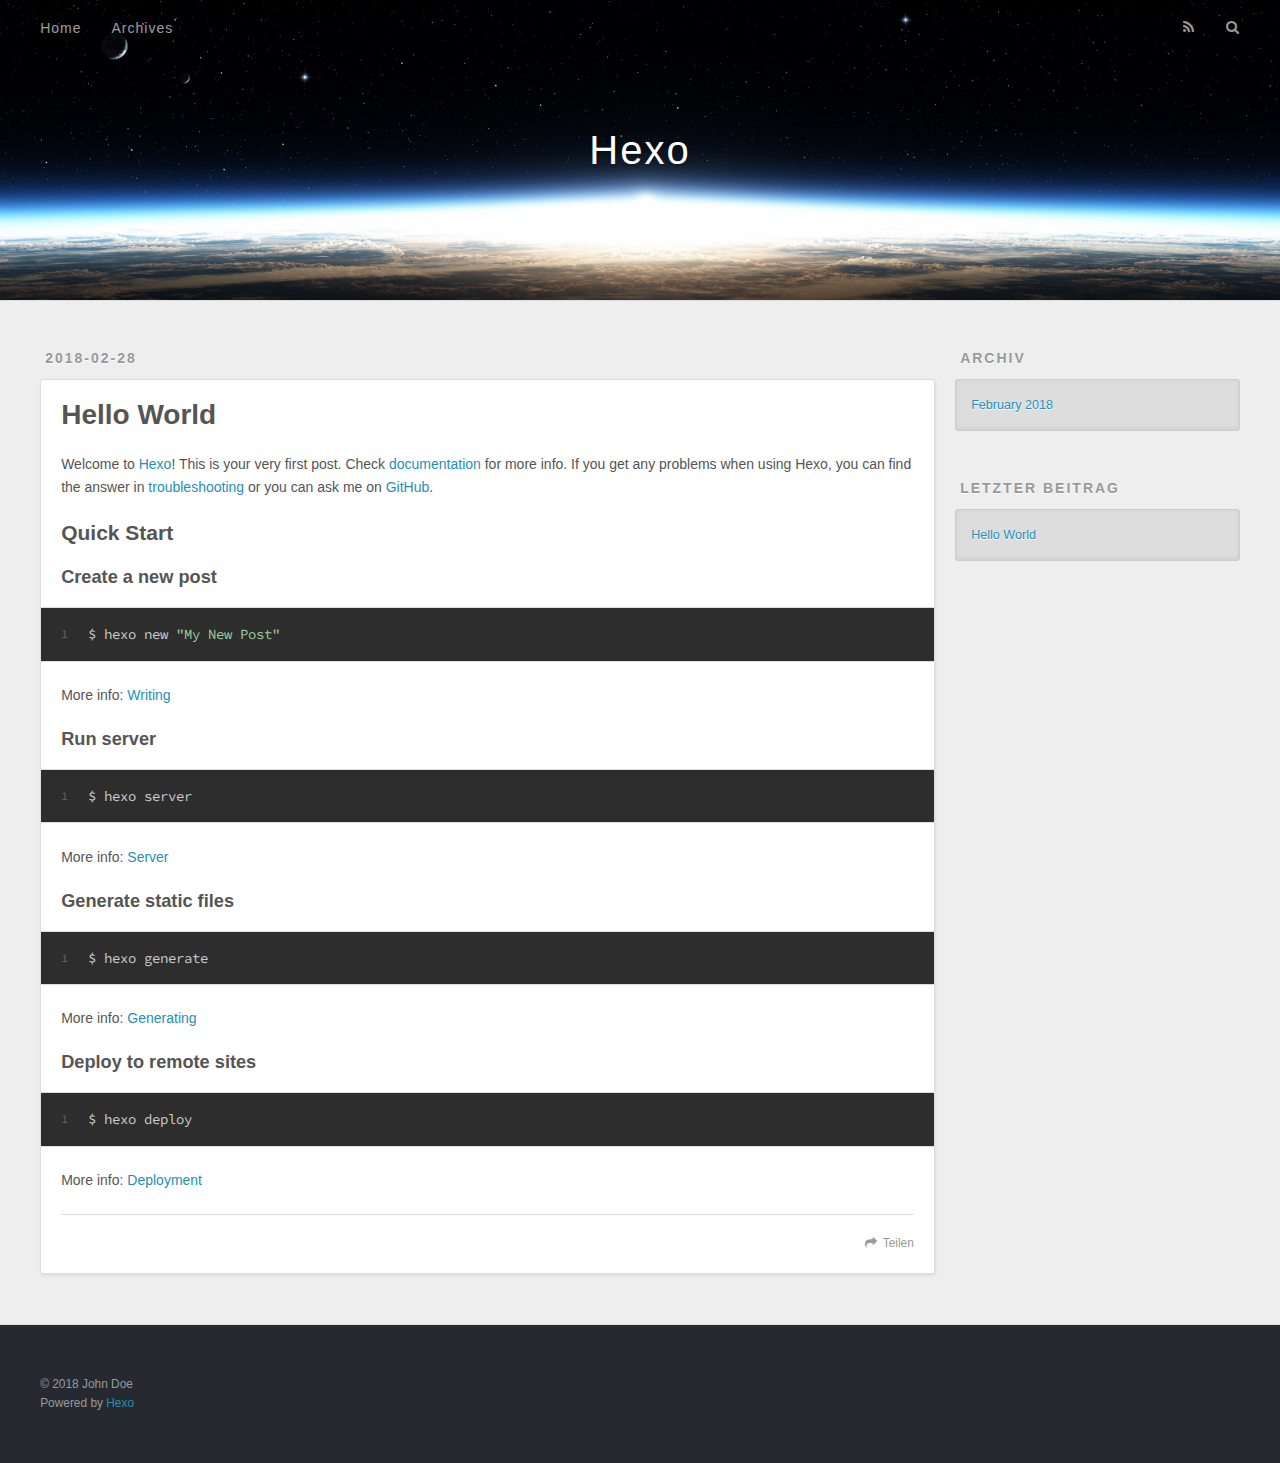
==== index.html @ a9c71758 "Site updated: 2018-02-28 10:27:02" ====
<!DOCTYPE html>
<html>
<head>
  <meta charset="utf-8">
  

  
  <title>Hexo</title>
  <meta name="viewport" content="width=device-width, initial-scale=1, maximum-scale=1">
  <meta property="og:type" content="website">
<meta property="og:title" content="Hexo">
<meta property="og:url" content="http://yoursite.com/index.html">
<meta property="og:site_name" content="Hexo">
<meta name="twitter:card" content="summary">
<meta name="twitter:title" content="Hexo">
  
    <link rel="alternate" href="/atom.xml" title="Hexo" type="application/atom+xml">
  
  
    <link rel="icon" href="/favicon.png">
  
  
    <link href="//fonts.googleapis.com/css?family=Source+Code+Pro" rel="stylesheet" type="text/css">
  
  <link rel="stylesheet" href="/css/style.css">
</head>

<body>
  <div id="container">
    <div id="wrap">
      <header id="header">
  <div id="banner"></div>
  <div id="header-outer" class="outer">
    <div id="header-title" class="inner">
      <h1 id="logo-wrap">
        <a href="/" id="logo">Hexo</a>
      </h1>
      
    </div>
    <div id="header-inner" class="inner">
      <nav id="main-nav">
        <a id="main-nav-toggle" class="nav-icon"></a>
        
          <a class="main-nav-link" href="/">Home</a>
        
          <a class="main-nav-link" href="/archives">Archives</a>
        
      </nav>
      <nav id="sub-nav">
        
          <a id="nav-rss-link" class="nav-icon" href="/atom.xml" title="RSS Feed"></a>
        
        <a id="nav-search-btn" class="nav-icon" title="Suche"></a>
      </nav>
      <div id="search-form-wrap">
        <form action="//google.com/search" method="get" accept-charset="UTF-8" class="search-form"><input type="search" name="q" class="search-form-input" placeholder="Search"><button type="submit" class="search-form-submit">&#xF002;</button><input type="hidden" name="sitesearch" value="http://yoursite.com"></form>
      </div>
    </div>
  </div>
</header>
      <div class="outer">
        <section id="main">
  
    <article id="post-hello-world" class="article article-type-post" itemscope itemprop="blogPost">
  <div class="article-meta">
    <a href="/2018/02/28/hello-world/" class="article-date">
  <time datetime="2018-02-28T01:59:50.574Z" itemprop="datePublished">2018-02-28</time>
</a>
    
  </div>
  <div class="article-inner">
    
    
      <header class="article-header">
        
  
    <h1 itemprop="name">
      <a class="article-title" href="/2018/02/28/hello-world/">Hello World</a>
    </h1>
  

      </header>
    
    <div class="article-entry" itemprop="articleBody">
      
        <p>Welcome to <a href="https://hexo.io/" target="_blank" rel="noopener">Hexo</a>! This is your very first post. Check <a href="https://hexo.io/docs/" target="_blank" rel="noopener">documentation</a> for more info. If you get any problems when using Hexo, you can find the answer in <a href="https://hexo.io/docs/troubleshooting.html" target="_blank" rel="noopener">troubleshooting</a> or you can ask me on <a href="https://github.com/hexojs/hexo/issues" target="_blank" rel="noopener">GitHub</a>.</p>
<h2 id="Quick-Start"><a href="#Quick-Start" class="headerlink" title="Quick Start"></a>Quick Start</h2><h3 id="Create-a-new-post"><a href="#Create-a-new-post" class="headerlink" title="Create a new post"></a>Create a new post</h3><figure class="highlight bash"><table><tr><td class="gutter"><pre><span class="line">1</span><br></pre></td><td class="code"><pre><span class="line">$ hexo new <span class="string">"My New Post"</span></span><br></pre></td></tr></table></figure>
<p>More info: <a href="https://hexo.io/docs/writing.html" target="_blank" rel="noopener">Writing</a></p>
<h3 id="Run-server"><a href="#Run-server" class="headerlink" title="Run server"></a>Run server</h3><figure class="highlight bash"><table><tr><td class="gutter"><pre><span class="line">1</span><br></pre></td><td class="code"><pre><span class="line">$ hexo server</span><br></pre></td></tr></table></figure>
<p>More info: <a href="https://hexo.io/docs/server.html" target="_blank" rel="noopener">Server</a></p>
<h3 id="Generate-static-files"><a href="#Generate-static-files" class="headerlink" title="Generate static files"></a>Generate static files</h3><figure class="highlight bash"><table><tr><td class="gutter"><pre><span class="line">1</span><br></pre></td><td class="code"><pre><span class="line">$ hexo generate</span><br></pre></td></tr></table></figure>
<p>More info: <a href="https://hexo.io/docs/generating.html" target="_blank" rel="noopener">Generating</a></p>
<h3 id="Deploy-to-remote-sites"><a href="#Deploy-to-remote-sites" class="headerlink" title="Deploy to remote sites"></a>Deploy to remote sites</h3><figure class="highlight bash"><table><tr><td class="gutter"><pre><span class="line">1</span><br></pre></td><td class="code"><pre><span class="line">$ hexo deploy</span><br></pre></td></tr></table></figure>
<p>More info: <a href="https://hexo.io/docs/deployment.html" target="_blank" rel="noopener">Deployment</a></p>

      
    </div>
    <footer class="article-footer">
      <a data-url="http://yoursite.com/2018/02/28/hello-world/" data-id="cje6gkdg90000m0i0ibozz8oa" class="article-share-link">Teilen</a>
      
      
    </footer>
  </div>
  
</article>


  


</section>
        
          <aside id="sidebar">
  
    

  
    

  
    
  
    
  <div class="widget-wrap">
    <h3 class="widget-title">Archiv</h3>
    <div class="widget">
      <ul class="archive-list"><li class="archive-list-item"><a class="archive-list-link" href="/archives/2018/02/">February 2018</a></li></ul>
    </div>
  </div>


  
    
  <div class="widget-wrap">
    <h3 class="widget-title">letzter Beitrag</h3>
    <div class="widget">
      <ul>
        
          <li>
            <a href="/2018/02/28/hello-world/">Hello World</a>
          </li>
        
      </ul>
    </div>
  </div>

  
</aside>
        
      </div>
      <footer id="footer">
  
  <div class="outer">
    <div id="footer-info" class="inner">
      &copy; 2018 John Doe<br>
      Powered by <a href="http://hexo.io/" target="_blank">Hexo</a>
    </div>
  </div>
</footer>
    </div>
    <nav id="mobile-nav">
  
    <a href="/" class="mobile-nav-link">Home</a>
  
    <a href="/archives" class="mobile-nav-link">Archives</a>
  
</nav>
    

<script src="//ajax.googleapis.com/ajax/libs/jquery/2.0.3/jquery.min.js"></script>


  <link rel="stylesheet" href="/fancybox/jquery.fancybox.css">
  <script src="/fancybox/jquery.fancybox.pack.js"></script>


<script src="/js/script.js"></script>



  </div>
</body>
</html>
---- css/style.css ----
body {
  width: 100%;
}
body:before,
body:after {
  content: "";
  display: table;
}
body:after {
  clear: both;
}
html,
body,
div,
span,
applet,
object,
iframe,
h1,
h2,
h3,
h4,
h5,
h6,
p,
blockquote,
pre,
a,
abbr,
acronym,
address,
big,
cite,
code,
del,
dfn,
em,
img,
ins,
kbd,
q,
s,
samp,
small,
strike,
strong,
sub,
sup,
tt,
var,
dl,
dt,
dd,
ol,
ul,
li,
fieldset,
form,
label,
legend,
table,
caption,
tbody,
tfoot,
thead,
tr,
th,
td {
  margin: 0;
  padding: 0;
  border: 0;
  outline: 0;
  font-weight: inherit;
  font-style: inherit;
  font-family: inherit;
  font-size: 100%;
  vertical-align: baseline;
}
body {
  line-height: 1;
  color: #000;
  background: #fff;
}
ol,
ul {
  list-style: none;
}
table {
  border-collapse: separate;
  border-spacing: 0;
  vertical-align: middle;
}
caption,
th,
td {
  text-align: left;
  font-weight: normal;
  vertical-align: middle;
}
a img {
  border: none;
}
input,
button {
  margin: 0;
  padding: 0;
}
input::-moz-focus-inner,
button::-moz-focus-inner {
  border: 0;
  padding: 0;
}
@font-face {
  font-family: FontAwesome;
  font-style: normal;
  font-weight: normal;
  src: url("fonts/fontawesome-webfont.eot?v=#4.0.3");
  src: url("fonts/fontawesome-webfont.eot?#iefix&v=#4.0.3") format("embedded-opentype"), url("fonts/fontawesome-webfont.woff?v=#4.0.3") format("woff"), url("fonts/fontawesome-webfont.ttf?v=#4.0.3") format("truetype"), url("fonts/fontawesome-webfont.svg#fontawesomeregular?v=#4.0.3") format("svg");
}
html,
body,
#container {
  height: 100%;
}
body {
  background: #eee;
  font: 14px -apple-system, BlinkMacSystemFont, "Segoe UI", "Roboto", "Oxygen", "Ubuntu", "Cantarell", "Fira Sans", "Droid Sans", "Helvetica Neue", sans-serif;
  -webkit-text-size-adjust: 100%;
}
.outer {
  max-width: 1220px;
  margin: 0 auto;
  padding: 0 20px;
}
.outer:before,
.outer:after {
  content: "";
  display: table;
}
.outer:after {
  clear: both;
}
.inner {
  display: inline;
  float: left;
  width: 98.33333333333333%;
  margin: 0 0.833333333333333%;
}
.left,
.alignleft {
  float: left;
}
.right,
.alignright {
  float: right;
}
.clear {
  clear: both;
}
#container {
  position: relative;
}
.mobile-nav-on {
  overflow: hidden;
}
#wrap {
  height: 100%;
  width: 100%;
  position: absolute;
  top: 0;
  left: 0;
  -webkit-transition: 0.2s ease-out;
  -moz-transition: 0.2s ease-out;
  -ms-transition: 0.2s ease-out;
  transition: 0.2s ease-out;
  z-index: 1;
  background: #eee;
}
.mobile-nav-on #wrap {
  left: 280px;
}
@media screen and (min-width: 768px) {
  #main {
    display: inline;
    float: left;
    width: 73.33333333333333%;
    margin: 0 0.833333333333333%;
  }
}
.article-date,
.article-category-link,
.archive-year,
.widget-title {
  text-decoration: none;
  text-transform: uppercase;
  letter-spacing: 2px;
  color: #999;
  margin-bottom: 1em;
  margin-left: 5px;
  line-height: 1em;
  text-shadow: 0 1px #fff;
  font-weight: bold;
}
.article-inner,
.archive-article-inner {
  background: #fff;
  -webkit-box-shadow: 1px 2px 3px #ddd;
  box-shadow: 1px 2px 3px #ddd;
  border: 1px solid #ddd;
  border-radius: 3px;
}
.article-entry h1,
.widget h1 {
  font-size: 2em;
}
.article-entry h2,
.widget h2 {
  font-size: 1.5em;
}
.article-entry h3,
.widget h3 {
  font-size: 1.3em;
}
.article-entry h4,
.widget h4 {
  font-size: 1.2em;
}
.article-entry h5,
.widget h5 {
  font-size: 1em;
}
.article-entry h6,
.widget h6 {
  font-size: 1em;
  color: #999;
}
.article-entry hr,
.widget hr {
  border: 1px dashed #ddd;
}
.article-entry strong,
.widget strong {
  font-weight: bold;
}
.article-entry em,
.widget em,
.article-entry cite,
.widget cite {
  font-style: italic;
}
.article-entry sup,
.widget sup,
.article-entry sub,
.widget sub {
  font-size: 0.75em;
  line-height: 0;
  position: relative;
  vertical-align: baseline;
}
.article-entry sup,
.widget sup {
  top: -0.5em;
}
.article-entry sub,
.widget sub {
  bottom: -0.2em;
}
.article-entry small,
.widget small {
  font-size: 0.85em;
}
.article-entry acronym,
.widget acronym,
.article-entry abbr,
.widget abbr {
  border-bottom: 1px dotted;
}
.article-entry ul,
.widget ul,
.article-entry ol,
.widget ol,
.article-entry dl,
.widget dl {
  margin: 0 20px;
  line-height: 1.6em;
}
.article-entry ul ul,
.widget ul ul,
.article-entry ol ul,
.widget ol ul,
.article-entry ul ol,
.widget ul ol,
.article-entry ol ol,
.widget ol ol {
  margin-top: 0;
  margin-bottom: 0;
}
.article-entry ul,
.widget ul {
  list-style: disc;
}
.article-entry ol,
.widget ol {
  list-style: decimal;
}
.article-entry dt,
.widget dt {
  font-weight: bold;
}
#header {
  height: 300px;
  position: relative;
  border-bottom: 1px solid #ddd;
}
#header:before,
#header:after {
  content: "";
  position: absolute;
  left: 0;
  right: 0;
  height: 40px;
}
#header:before {
  top: 0;
  background: -webkit-linear-gradient(rgba(0,0,0,0.2), transparent);
  background: -moz-linear-gradient(rgba(0,0,0,0.2), transparent);
  background: -ms-linear-gradient(rgba(0,0,0,0.2), transparent);
  background: linear-gradient(rgba(0,0,0,0.2), transparent);
}
#header:after {
  bottom: 0;
  background: -webkit-linear-gradient(transparent, rgba(0,0,0,0.2));
  background: -moz-linear-gradient(transparent, rgba(0,0,0,0.2));
  background: -ms-linear-gradient(transparent, rgba(0,0,0,0.2));
  background: linear-gradient(transparent, rgba(0,0,0,0.2));
}
#header-outer {
  height: 100%;
  position: relative;
}
#header-inner {
  position: relative;
  overflow: hidden;
}
#banner {
  position: absolute;
  top: 0;
  left: 0;
  width: 100%;
  height: 100%;
  background: url("images/banner.jpg") center #000;
  -webkit-background-size: cover;
  -moz-background-size: cover;
  background-size: cover;
  z-index: -1;
}
#header-title {
  text-align: center;
  height: 40px;
  position: absolute;
  top: 50%;
  left: 0;
  margin-top: -20px;
}
#logo,
#subtitle {
  text-decoration: none;
  color: #fff;
  font-weight: 300;
  text-shadow: 0 1px 4px rgba(0,0,0,0.3);
}
#logo {
  font-size: 40px;
  line-height: 40px;
  letter-spacing: 2px;
}
#subtitle {
  font-size: 16px;
  line-height: 16px;
  letter-spacing: 1px;
}
#subtitle-wrap {
  margin-top: 16px;
}
#main-nav {
  float: left;
  margin-left: -15px;
}
.nav-icon,
.main-nav-link {
  float: left;
  color: #fff;
  opacity: 0.6;
  text-decoration: none;
  text-shadow: 0 1px rgba(0,0,0,0.2);
  -webkit-transition: opacity 0.2s;
  -moz-transition: opacity 0.2s;
  -ms-transition: opacity 0.2s;
  transition: opacity 0.2s;
  display: block;
  padding: 20px 15px;
}
.nav-icon:hover,
.main-nav-link:hover {
  opacity: 1;
}
.nav-icon {
  font-family: FontAwesome;
  text-align: center;
  font-size: 14px;
  width: 14px;
  height: 14px;
  padding: 20px 15px;
  position: relative;
  cursor: pointer;
}
.main-nav-link {
  font-weight: 300;
  letter-spacing: 1px;
}
@media screen and (max-width: 479px) {
  .main-nav-link {
    display: none;
  }
}
#main-nav-toggle {
  display: none;
}
#main-nav-toggle:before {
  content: "\f0c9";
}
@media screen and (max-width: 479px) {
  #main-nav-toggle {
    display: block;
  }
}
#sub-nav {
  float: right;
  margin-right: -15px;
}
#nav-rss-link:before {
  content: "\f09e";
}
#nav-search-btn:before {
  content: "\f002";
}
#search-form-wrap {
  position: absolute;
  top: 15px;
  width: 150px;
  height: 30px;
  right: -150px;
  opacity: 0;
  -webkit-transition: 0.2s ease-out;
  -moz-transition: 0.2s ease-out;
  -ms-transition: 0.2s ease-out;
  transition: 0.2s ease-out;
}
#search-form-wrap.on {
  opacity: 1;
  right: 0;
}
@media screen and (max-width: 479px) {
  #search-form-wrap {
    width: 100%;
    right: -100%;
  }
}
.search-form {
  position: absolute;
  top: 0;
  left: 0;
  right: 0;
  background: #fff;
  padding: 5px 15px;
  border-radius: 15px;
  -webkit-box-shadow: 0 0 10px rgba(0,0,0,0.3);
  box-shadow: 0 0 10px rgba(0,0,0,0.3);
}
.search-form-input {
  border: none;
  background: none;
  color: #555;
  width: 100%;
  font: 13px -apple-system, BlinkMacSystemFont, "Segoe UI", "Roboto", "Oxygen", "Ubuntu", "Cantarell", "Fira Sans", "Droid Sans", "Helvetica Neue", sans-serif;
  outline: none;
}
.search-form-input::-webkit-search-results-decoration,
.search-form-input::-webkit-search-cancel-button {
  -webkit-appearance: none;
}
.search-form-submit {
  position: absolute;
  top: 50%;
  right: 10px;
  margin-top: -7px;
  font: 13px FontAwesome;
  border: none;
  background: none;
  color: #bbb;
  cursor: pointer;
}
.search-form-submit:hover,
.search-form-submit:focus {
  color: #777;
}
.article {
  margin: 50px 0;
}
.article-inner {
  overflow: hidden;
}
.article-meta:before,
.article-meta:after {
  content: "";
  display: table;
}
.article-meta:after {
  clear: both;
}
.article-date {
  float: left;
}
.article-category {
  float: left;
  line-height: 1em;
  color: #ccc;
  text-shadow: 0 1px #fff;
  margin-left: 8px;
}
.article-category:before {
  content: "\2022";
}
.article-category-link {
  margin: 0 12px 1em;
}
.article-header {
  padding: 20px 20px 0;
}
.article-title {
  text-decoration: none;
  font-size: 2em;
  font-weight: bold;
  color: #555;
  line-height: 1.1em;
  -webkit-transition: color 0.2s;
  -moz-transition: color 0.2s;
  -ms-transition: color 0.2s;
  transition: color 0.2s;
}
a.article-title:hover {
  color: #258fb8;
}
.article-entry {
  color: #555;
  padding: 0 20px;
}
.article-entry:before,
.article-entry:after {
  content: "";
  display: table;
}
.article-entry:after {
  clear: both;
}
.article-entry p,
.article-entry table {
  line-height: 1.6em;
  margin: 1.6em 0;
}
.article-entry h1,
.article-entry h2,
.article-entry h3,
.article-entry h4,
.article-entry h5,
.article-entry h6 {
  font-weight: bold;
}
.article-entry h1,
.article-entry h2,
.article-entry h3,
.article-entry h4,
.article-entry h5,
.article-entry h6 {
  line-height: 1.1em;
  margin: 1.1em 0;
}
.article-entry a {
  color: #258fb8;
  text-decoration: none;
}
.article-entry a:hover {
  text-decoration: underline;
}
.article-entry ul,
.article-entry ol,
.article-entry dl {
  margin-top: 1.6em;
  margin-bottom: 1.6em;
}
.article-entry img,
.article-entry video {
  max-width: 100%;
  height: auto;
  display: block;
  margin: auto;
}
.article-entry iframe {
  border: none;
}
.article-entry table {
  width: 100%;
  border-collapse: collapse;
  border-spacing: 0;
}
.article-entry th {
  font-weight: bold;
  border-bottom: 3px solid #ddd;
  padding-bottom: 0.5em;
}
.article-entry td {
  border-bottom: 1px solid #ddd;
  padding: 10px 0;
}
.article-entry blockquote {
  font-family: Georgia, "Times New Roman", serif;
  font-size: 1.4em;
  margin: 1.6em 20px;
  text-align: center;
}
.article-entry blockquote footer {
  font-size: 14px;
  margin: 1.6em 0;
  font-family: -apple-system, BlinkMacSystemFont, "Segoe UI", "Roboto", "Oxygen", "Ubuntu", "Cantarell", "Fira Sans", "Droid Sans", "Helvetica Neue", sans-serif;
}
.article-entry blockquote footer cite:before {
  content: "—";
  padding: 0 0.5em;
}
.article-entry .pullquote {
  text-align: left;
  width: 45%;
  margin: 0;
}
.article-entry .pullquote.left {
  margin-left: 0.5em;
  margin-right: 1em;
}
.article-entry .pullquote.right {
  margin-right: 0.5em;
  margin-left: 1em;
}
.article-entry .caption {
  color: #999;
  display: block;
  font-size: 0.9em;
  margin-top: 0.5em;
  position: relative;
  text-align: center;
}
.article-entry .video-container {
  position: relative;
  padding-top: 56.25%;
  height: 0;
  overflow: hidden;
}
.article-entry .video-container iframe,
.article-entry .video-container object,
.article-entry .video-container embed {
  position: absolute;
  top: 0;
  left: 0;
  width: 100%;
  height: 100%;
  margin-top: 0;
}
.article-more-link a {
  display: inline-block;
  line-height: 1em;
  padding: 6px 15px;
  border-radius: 15px;
  background: #eee;
  color: #999;
  text-shadow: 0 1px #fff;
  text-decoration: none;
}
.article-more-link a:hover {
  background: #258fb8;
  color: #fff;
  text-decoration: none;
  text-shadow: 0 1px #1e7293;
}
.article-footer {
  font-size: 0.85em;
  line-height: 1.6em;
  border-top: 1px solid #ddd;
  padding-top: 1.6em;
  margin: 0 20px 20px;
}
.article-footer:before,
.article-footer:after {
  content: "";
  display: table;
}
.article-footer:after {
  clear: both;
}
.article-footer a {
  color: #999;
  text-decoration: none;
}
.article-footer a:hover {
  color: #555;
}
.article-tag-list-item {
  float: left;
  margin-right: 10px;
}
.article-tag-list-link:before {
  content: "#";
}
.article-comment-link {
  float: right;
}
.article-comment-link:before {
  content: "\f075";
  font-family: FontAwesome;
  padding-right: 8px;
}
.article-share-link {
  cursor: pointer;
  float: right;
  margin-left: 20px;
}
.article-share-link:before {
  content: "\f064";
  font-family: FontAwesome;
  padding-right: 6px;
}
#article-nav {
  position: relative;
}
#article-nav:before,
#article-nav:after {
  content: "";
  display: table;
}
#article-nav:after {
  clear: both;
}
@media screen and (min-width: 768px) {
  #article-nav {
    margin: 50px 0;
  }
  #article-nav:before {
    width: 8px;
    height: 8px;
    position: absolute;
    top: 50%;
    left: 50%;
    margin-top: -4px;
    margin-left: -4px;
    content: "";
    border-radius: 50%;
    background: #ddd;
    -webkit-box-shadow: 0 1px 2px #fff;
    box-shadow: 0 1px 2px #fff;
  }
}
.article-nav-link-wrap {
  text-decoration: none;
  text-shadow: 0 1px #fff;
  color: #999;
  -webkit-box-sizing: border-box;
  -moz-box-sizing: border-box;
  box-sizing: border-box;
  margin-top: 50px;
  text-align: center;
  display: block;
}
.article-nav-link-wrap:hover {
  color: #555;
}
@media screen and (min-width: 768px) {
  .article-nav-link-wrap {
    width: 50%;
    margin-top: 0;
  }
}
@media screen and (min-width: 768px) {
  #article-nav-newer {
    float: left;
    text-align: right;
    padding-right: 20px;
  }
}
@media screen and (min-width: 768px) {
  #article-nav-older {
    float: right;
    text-align: left;
    padding-left: 20px;
  }
}
.article-nav-caption {
  text-transform: uppercase;
  letter-spacing: 2px;
  color: #ddd;
  line-height: 1em;
  font-weight: bold;
}
#article-nav-newer .article-nav-caption {
  margin-right: -2px;
}
.article-nav-title {
  font-size: 0.85em;
  line-height: 1.6em;
  margin-top: 0.5em;
}
.article-share-box {
  position: absolute;
  display: none;
  background: #fff;
  -webkit-box-shadow: 1px 2px 10px rgba(0,0,0,0.2);
  box-shadow: 1px 2px 10px rgba(0,0,0,0.2);
  border-radius: 3px;
  margin-left: -145px;
  overflow: hidden;
  z-index: 1;
}
.article-share-box.on {
  display: block;
}
.article-share-input {
  width: 100%;
  background: none;
  -webkit-box-sizing: border-box;
  -moz-box-sizing: border-box;
  box-sizing: border-box;
  font: 14px -apple-system, BlinkMacSystemFont, "Segoe UI", "Roboto", "Oxygen", "Ubuntu", "Cantarell", "Fira Sans", "Droid Sans", "Helvetica Neue", sans-serif;
  padding: 0 15px;
  color: #555;
  outline: none;
  border: 1px solid #ddd;
  border-radius: 3px 3px 0 0;
  height: 36px;
  line-height: 36px;
}
.article-share-links {
  background: #eee;
}
.article-share-links:before,
.article-share-links:after {
  content: "";
  display: table;
}
.article-share-links:after {
  clear: both;
}
.article-share-twitter,
.article-share-facebook,
.article-share-pinterest,
.article-share-google {
  width: 50px;
  height: 36px;
  display: block;
  float: left;
  position: relative;
  color: #999;
  text-shadow: 0 1px #fff;
}
.article-share-twitter:before,
.article-share-facebook:before,
.article-share-pinterest:before,
.article-share-google:before {
  font-size: 20px;
  font-family: FontAwesome;
  width: 20px;
  height: 20px;
  position: absolute;
  top: 50%;
  left: 50%;
  margin-top: -10px;
  margin-left: -10px;
  text-align: center;
}
.article-share-twitter:hover,
.article-share-facebook:hover,
.article-share-pinterest:hover,
.article-share-google:hover {
  color: #fff;
}
.article-share-twitter:before {
  content: "\f099";
}
.article-share-twitter:hover {
  background: #00aced;
  text-shadow: 0 1px #008abe;
}
.article-share-facebook:before {
  content: "\f09a";
}
.article-share-facebook:hover {
  background: #3b5998;
  text-shadow: 0 1px #2f477a;
}
.article-share-pinterest:before {
  content: "\f0d2";
}
.article-share-pinterest:hover {
  background: #cb2027;
  text-shadow: 0 1px #a21a1f;
}
.article-share-google:before {
  content: "\f0d5";
}
.article-share-google:hover {
  background: #dd4b39;
  text-shadow: 0 1px #be3221;
}
.article-gallery {
  background: #000;
  position: relative;
}
.article-gallery-photos {
  position: relative;
  overflow: hidden;
}
.article-gallery-img {
  display: none;
  max-width: 100%;
}
.article-gallery-img:first-child {
  display: block;
}
.article-gallery-img.loaded {
  position: absolute;
  display: block;
}
.article-gallery-img img {
  display: block;
  max-width: 100%;
  margin: 0 auto;
}
#comments {
  background: #fff;
  -webkit-box-shadow: 1px 2px 3px #ddd;
  box-shadow: 1px 2px 3px #ddd;
  padding: 20px;
  border: 1px solid #ddd;
  border-radius: 3px;
  margin: 50px 0;
}
#comments a {
  color: #258fb8;
}
.archives-wrap {
  margin: 50px 0;
}
.archives:before,
.archives:after {
  content: "";
  display: table;
}
.archives:after {
  clear: both;
}
.archive-year-wrap {
  margin-bottom: 1em;
}
.archives {
  -webkit-column-gap: 10px;
  -moz-column-gap: 10px;
  column-gap: 10px;
}
@media screen and (min-width: 480px) and (max-width: 767px) {
  .archives {
    -webkit-column-count: 2;
    -moz-column-count: 2;
    column-count: 2;
  }
}
@media screen and (min-width: 768px) {
  .archives {
    -webkit-column-count: 3;
    -moz-column-count: 3;
    column-count: 3;
  }
}
.archive-article {
  -webkit-column-break-inside: avoid;
  page-break-inside: avoid;
  overflow: hidden;
  break-inside: avoid-column;
}
.archive-article-inner {
  padding: 10px;
  margin-bottom: 15px;
}
.archive-article-title {
  text-decoration: none;
  font-weight: bold;
  color: #555;
  -webkit-transition: color 0.2s;
  -moz-transition: color 0.2s;
  -ms-transition: color 0.2s;
  transition: color 0.2s;
  line-height: 1.6em;
}
.archive-article-title:hover {
  color: #258fb8;
}
.archive-article-footer {
  margin-top: 1em;
}
.archive-article-date {
  color: #999;
  text-decoration: none;
  font-size: 0.85em;
  line-height: 1em;
  margin-bottom: 0.5em;
  display: block;
}
#page-nav {
  margin: 50px auto;
  background: #fff;
  -webkit-box-shadow: 1px 2px 3px #ddd;
  box-shadow: 1px 2px 3px #ddd;
  border: 1px solid #ddd;
  border-radius: 3px;
  text-align: center;
  color: #999;
  overflow: hidden;
}
#page-nav:before,
#page-nav:after {
  content: "";
  display: table;
}
#page-nav:after {
  clear: both;
}
#page-nav a,
#page-nav span {
  padding: 10px 20px;
  line-height: 1;
  height: 2ex;
}
#page-nav a {
  color: #999;
  text-decoration: none;
}
#page-nav a:hover {
  background: #999;
  color: #fff;
}
#page-nav .prev {
  float: left;
}
#page-nav .next {
  float: right;
}
#page-nav .page-number {
  display: inline-block;
}
@media screen and (max-width: 479px) {
  #page-nav .page-number {
    display: none;
  }
}
#page-nav .current {
  color: #555;
  font-weight: bold;
}
#page-nav .space {
  color: #ddd;
}
#footer {
  background: #262a30;
  padding: 50px 0;
  border-top: 1px solid #ddd;
  color: #999;
}
#footer a {
  color: #258fb8;
  text-decoration: none;
}
#footer a:hover {
  text-decoration: underline;
}
#footer-info {
  line-height: 1.6em;
  font-size: 0.85em;
}
.article-entry pre,
.article-entry .highlight {
  background: #2d2d2d;
  margin: 0 -20px;
  padding: 15px 20px;
  border-style: solid;
  border-color: #ddd;
  border-width: 1px 0;
  overflow: auto;
  color: #ccc;
  line-height: 22.400000000000002px;
}
.article-entry .highlight .gutter pre,
.article-entry .gist .gist-file .gist-data .line-numbers {
  color: #666;
  font-size: 0.85em;
}
.article-entry pre,
.article-entry code {
  font-family: "Source Code Pro", Consolas, Monaco, Menlo, Consolas, monospace;
}
.article-entry code {
  background: #eee;
  text-shadow: 0 1px #fff;
  padding: 0 0.3em;
}
.article-entry pre code {
  background: none;
  text-shadow: none;
  padding: 0;
}
.article-entry .highlight pre {
  border: none;
  margin: 0;
  padding: 0;
}
.article-entry .highlight table {
  margin: 0;
  width: auto;
}
.article-entry .highlight td {
  border: none;
  padding: 0;
}
.article-entry .highlight figcaption {
  font-size: 0.85em;
  color: #999;
  line-height: 1em;
  margin-bottom: 1em;
}
.article-entry .highlight figcaption:before,
.article-entry .highlight figcaption:after {
  content: "";
  display: table;
}
.article-entry .highlight figcaption:after {
  clear: both;
}
.article-entry .highlight figcaption a {
  float: right;
}
.article-entry .highlight .gutter pre {
  text-align: right;
  padding-right: 20px;
}
.article-entry .highlight .line {
  height: 22.400000000000002px;
}
.article-entry .highlight .line.marked {
  background: #515151;
}
.article-entry .gist {
  margin: 0 -20px;
  border-style: solid;
  border-color: #ddd;
  border-width: 1px 0;
  background: #2d2d2d;
  padding: 15px 20px 15px 0;
}
.article-entry .gist .gist-file {
  border: none;
  font-family: "Source Code Pro", Consolas, Monaco, Menlo, Consolas, monospace;
  margin: 0;
}
.article-entry .gist .gist-file .gist-data {
  background: none;
  border: none;
}
.article-entry .gist .gist-file .gist-data .line-numbers {
  background: none;
  border: none;
  padding: 0 20px 0 0;
}
.article-entry .gist .gist-file .gist-data .line-data {
  padding: 0 !important;
}
.article-entry .gist .gist-file .highlight {
  margin: 0;
  padding: 0;
  border: none;
}
.article-entry .gist .gist-file .gist-meta {
  background: #2d2d2d;
  color: #999;
  font: 0.85em -apple-system, BlinkMacSystemFont, "Segoe UI", "Roboto", "Oxygen", "Ubuntu", "Cantarell", "Fira Sans", "Droid Sans", "Helvetica Neue", sans-serif;
  text-shadow: 0 0;
  padding: 0;
  margin-top: 1em;
  margin-left: 20px;
}
.article-entry .gist .gist-file .gist-meta a {
  color: #258fb8;
  font-weight: normal;
}
.article-entry .gist .gist-file .gist-meta a:hover {
  text-decoration: underline;
}
pre .comment,
pre .title {
  color: #999;
}
pre .variable,
pre .attribute,
pre .tag,
pre .regexp,
pre .ruby .constant,
pre .xml .tag .title,
pre .xml .pi,
pre .xml .doctype,
pre .html .doctype,
pre .css .id,
pre .css .class,
pre .css .pseudo {
  color: #f2777a;
}
pre .number,
pre .preprocessor,
pre .built_in,
pre .literal,
pre .params,
pre .constant {
  color: #f99157;
}
pre .class,
pre .ruby .class .title,
pre .css .rules .attribute {
  color: #9c9;
}
pre .string,
pre .value,
pre .inheritance,
pre .header,
pre .ruby .symbol,
pre .xml .cdata {
  color: #9c9;
}
pre .css .hexcolor {
  color: #6cc;
}
pre .function,
pre .python .decorator,
pre .python .title,
pre .ruby .function .title,
pre .ruby .title .keyword,
pre .perl .sub,
pre .javascript .title,
pre .coffeescript .title {
  color: #69c;
}
pre .keyword,
pre .javascript .function {
  color: #c9c;
}
@media screen and (max-width: 479px) {
  #mobile-nav {
    position: absolute;
    top: 0;
    left: 0;
    width: 280px;
    height: 100%;
    background: #191919;
    border-right: 1px solid #fff;
  }
}
@media screen and (max-width: 479px) {
  .mobile-nav-link {
    display: block;
    color: #999;
    text-decoration: none;
    padding: 15px 20px;
    font-weight: bold;
  }
  .mobile-nav-link:hover {
    color: #fff;
  }
}
@media screen and (min-width: 768px) {
  #sidebar {
    display: inline;
    float: left;
    width: 23.333333333333332%;
    margin: 0 0.833333333333333%;
  }
}
.widget-wrap {
  margin: 50px 0;
}
.widget {
  color: #777;
  text-shadow: 0 1px #fff;
  background: #ddd;
  -webkit-box-shadow: 0 -1px 4px #ccc inset;
  box-shadow: 0 -1px 4px #ccc inset;
  border: 1px solid #ccc;
  padding: 15px;
  border-radius: 3px;
}
.widget a {
  color: #258fb8;
  text-decoration: none;
}
.widget a:hover {
  text-decoration: underline;
}
.widget ul ul,
.widget ol ul,
.widget dl ul,
.widget ul ol,
.widget ol ol,
.widget dl ol,
.widget ul dl,
.widget ol dl,
.widget dl dl {
  margin-left: 15px;
  list-style: disc;
}
.widget {
  line-height: 1.6em;
  word-wrap: break-word;
  font-size: 0.9em;
}
.widget ul,
.widget ol {
  list-style: none;
  margin: 0;
}
.widget ul ul,
.widget ol ul,
.widget ul ol,
.widget ol ol {
  margin: 0 20px;
}
.widget ul ul,
.widget ol ul {
  list-style: disc;
}
.widget ul ol,
.widget ol ol {
  list-style: decimal;
}
.category-list-count,
.tag-list-count,
.archive-list-count {
  padding-left: 5px;
  color: #999;
  font-size: 0.85em;
}
.category-list-count:before,
.tag-list-count:before,
.archive-list-count:before {
  content: "(";
}
.category-list-count:after,
.tag-list-count:after,
.archive-list-count:after {
  content: ")";
}
.tagcloud a {
  margin-right: 5px;
  display: inline-block;
}
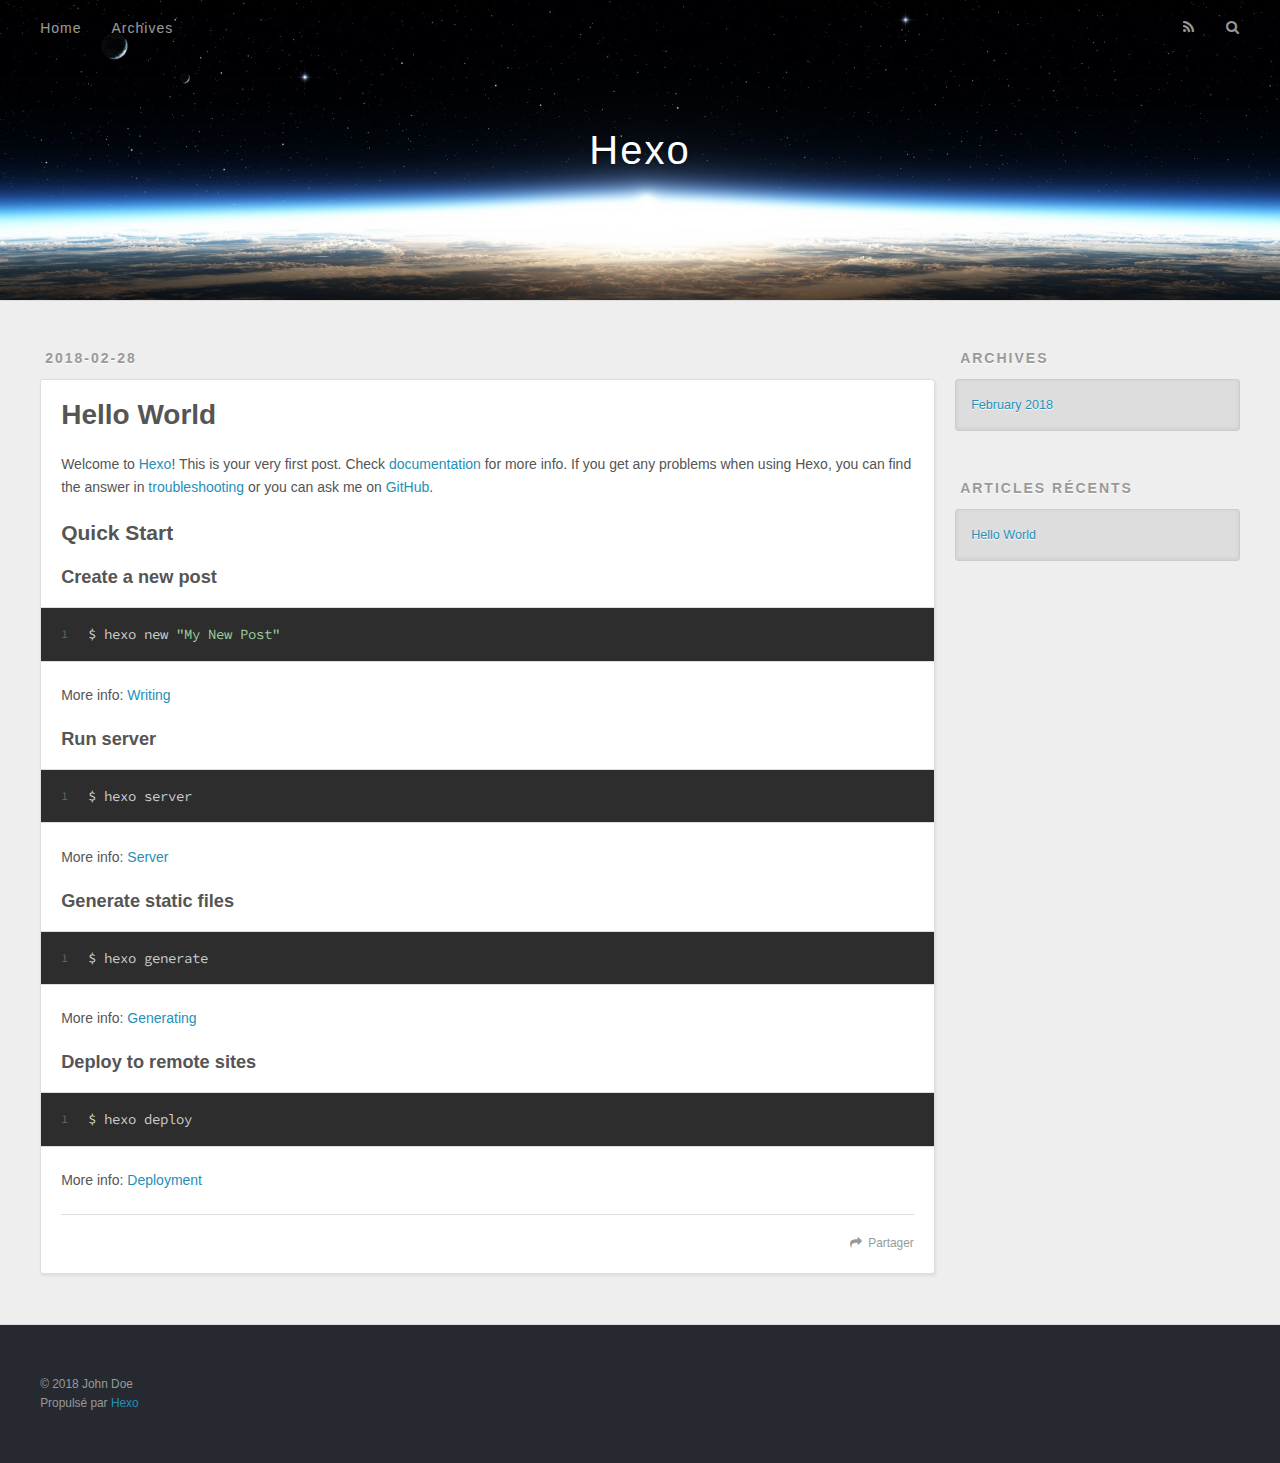
==== commit 599a823b: "Site updated: 2018-02-28 10:34:26" ====
--- a/index.html
+++ b/index.html
@@ -48,9 +48,9 @@
       </nav>
       <nav id="sub-nav">
         
-          <a id="nav-rss-link" class="nav-icon" href="/atom.xml" title="RSS Feed"></a>
+          <a id="nav-rss-link" class="nav-icon" href="/atom.xml" title="Flux RSS"></a>
         
-        <a id="nav-search-btn" class="nav-icon" title="Suche"></a>
+        <a id="nav-search-btn" class="nav-icon" title="Rechercher"></a>
       </nav>
       <div id="search-form-wrap">
         <form action="//google.com/search" method="get" accept-charset="UTF-8" class="search-form"><input type="search" name="q" class="search-form-input" placeholder="Search"><button type="submit" class="search-form-submit">&#xF002;</button><input type="hidden" name="sitesearch" value="http://yoursite.com"></form>
@@ -96,7 +96,7 @@
       
     </div>
     <footer class="article-footer">
-      <a data-url="http://yoursite.com/2018/02/28/hello-world/" data-id="cje6gkdg90000m0i0ibozz8oa" class="article-share-link">Teilen</a>
+      <a data-url="http://yoursite.com/2018/02/28/hello-world/" data-id="cje6gwns60000cwi0yitcp8ba" class="article-share-link">Partager</a>
       
       
     </footer>
@@ -122,7 +122,7 @@
   
     
   <div class="widget-wrap">
-    <h3 class="widget-title">Archiv</h3>
+    <h3 class="widget-title">Archives</h3>
     <div class="widget">
       <ul class="archive-list"><li class="archive-list-item"><a class="archive-list-link" href="/archives/2018/02/">February 2018</a></li></ul>
     </div>
@@ -132,7 +132,7 @@
   
     
   <div class="widget-wrap">
-    <h3 class="widget-title">letzter Beitrag</h3>
+    <h3 class="widget-title">Articles récents</h3>
     <div class="widget">
       <ul>
         
@@ -153,7 +153,7 @@
   <div class="outer">
     <div id="footer-info" class="inner">
       &copy; 2018 John Doe<br>
-      Powered by <a href="http://hexo.io/" target="_blank">Hexo</a>
+      Propulsé par <a href="http://hexo.io/" target="_blank">Hexo</a>
     </div>
   </div>
 </footer>
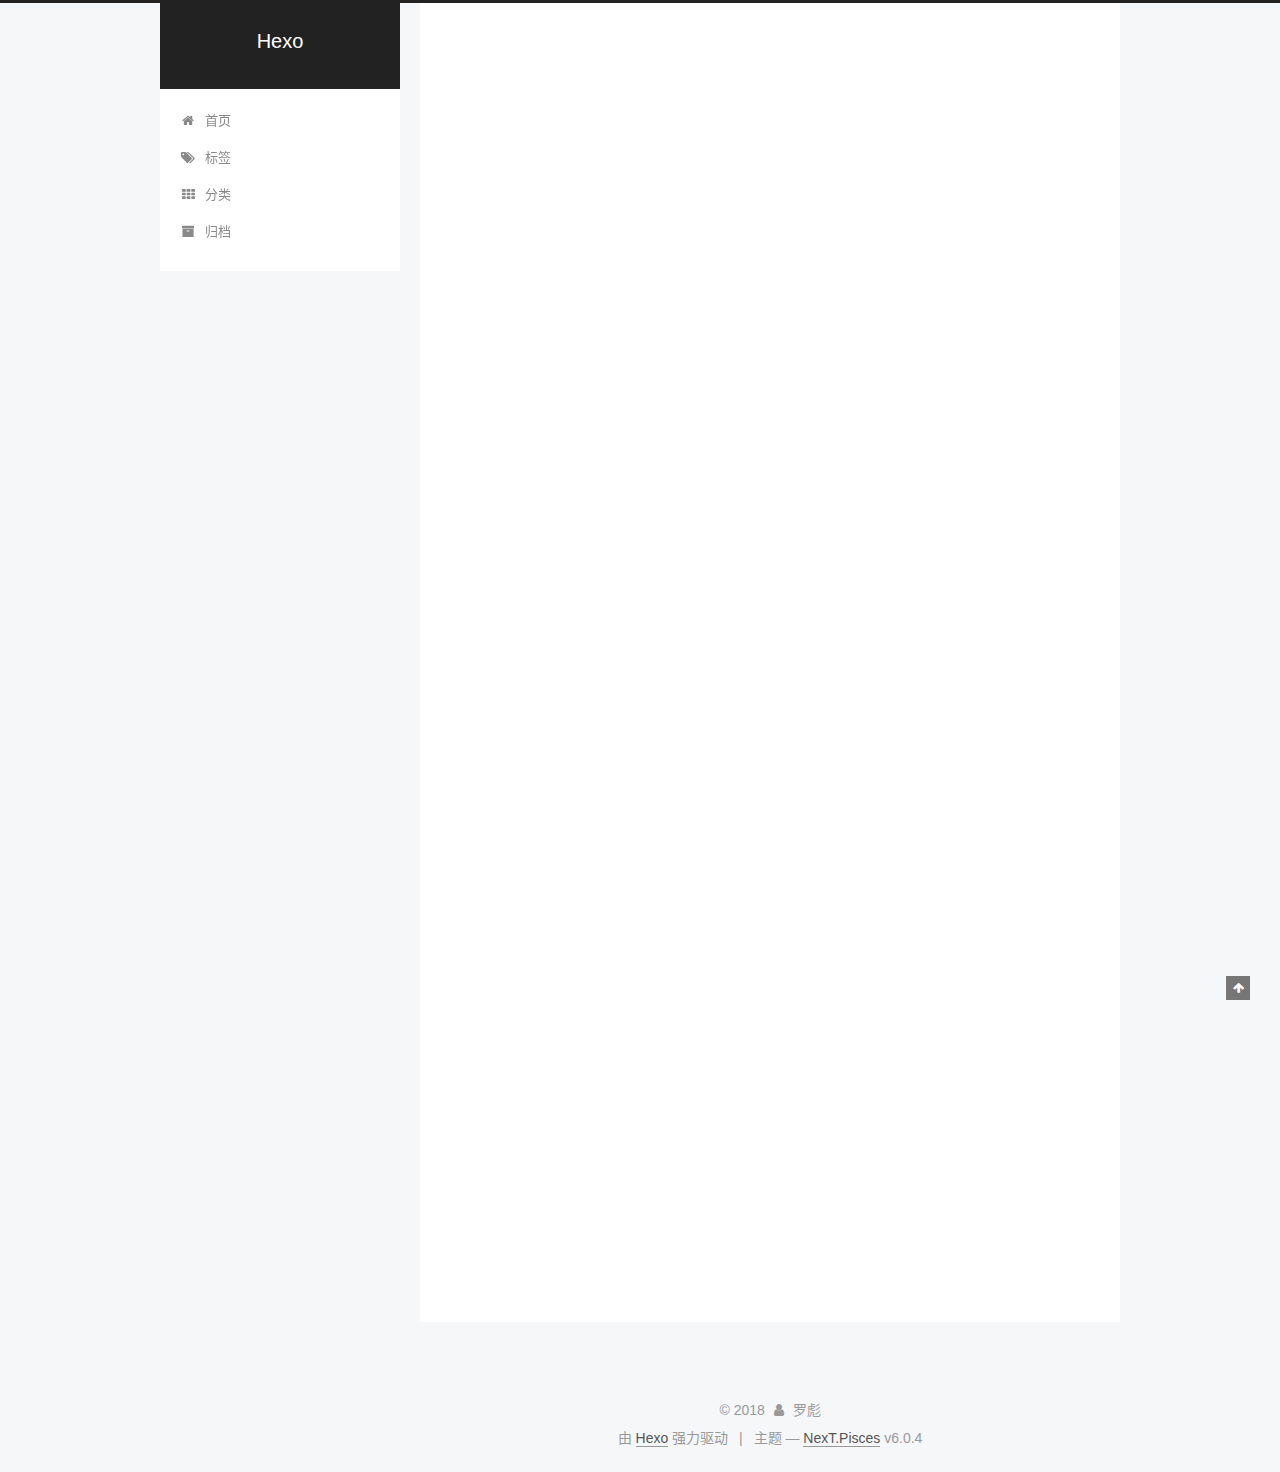
==== commit 1774e6e3: "Site updated: 2018-02-28 15:21:05" ====
--- a/index.html
+++ b/index.html
@@ -1,89 +1,497 @@
 <!DOCTYPE html>
-<html>
+
+
+
+  
+
+
+<html class="theme-next pisces use-motion" lang="zh-CN">
 <head>
-  <meta charset="utf-8">
-  
-
-  
-  <title>Hexo</title>
-  <meta name="viewport" content="width=device-width, initial-scale=1, maximum-scale=1">
-  <meta property="og:type" content="website">
+  <meta charset="UTF-8"/>
+<meta http-equiv="X-UA-Compatible" content="IE=edge" />
+<meta name="viewport" content="width=device-width, initial-scale=1, maximum-scale=1"/>
+<meta name="theme-color" content="#222">
+
+
+
+
+
+
+
+
+
+
+
+
+<meta http-equiv="Cache-Control" content="no-transform" />
+<meta http-equiv="Cache-Control" content="no-siteapp" />
+
+
+
+
+
+
+
+
+
+
+
+
+
+
+
+
+
+
+
+
+
+
+<link href="/lib/font-awesome/css/font-awesome.min.css?v=4.6.2" rel="stylesheet" type="text/css" />
+
+<link href="/css/main.css?v=6.0.4" rel="stylesheet" type="text/css" />
+
+
+  <link rel="apple-touch-icon" sizes="180x180" href="/images/apple-touch-icon-next.png?v=6.0.4">
+
+
+  <link rel="icon" type="image/png" sizes="32x32" href="/images/favicon-32x32-next.png?v=6.0.4">
+
+
+  <link rel="icon" type="image/png" sizes="16x16" href="/images/favicon-16x16-next.png?v=6.0.4">
+
+
+  <link rel="mask-icon" href="/images/logo.svg?v=6.0.4" color="#222">
+
+
+
+
+
+
+
+
+
+<script type="text/javascript" id="hexo.configurations">
+  var NexT = window.NexT || {};
+  var CONFIG = {
+    root: '/',
+    scheme: 'Pisces',
+    version: '6.0.4',
+    sidebar: {"position":"left","display":"post","offset":12,"b2t":false,"scrollpercent":false,"onmobile":false},
+    fancybox: false,
+    fastclick: false,
+    lazyload: false,
+    tabs: true,
+    motion: {"enable":true,"async":false,"transition":{"post_block":"fadeIn","post_header":"slideDownIn","post_body":"slideDownIn","coll_header":"slideLeftIn","sidebar":"slideUpIn"}},
+    algolia: {
+      applicationID: '',
+      apiKey: '',
+      indexName: '',
+      hits: {"per_page":10},
+      labels: {"input_placeholder":"Search for Posts","hits_empty":"We didn't find any results for the search: ${query}","hits_stats":"${hits} results found in ${time} ms"}
+    }
+  };
+</script>
+
+
+  
+
+
+
+
+  
+  <meta name="keywords" content="Hexo, NexT" />
+
+
+<meta name="description" content="My Blog">
+<meta property="og:type" content="website">
 <meta property="og:title" content="Hexo">
 <meta property="og:url" content="http://yoursite.com/index.html">
 <meta property="og:site_name" content="Hexo">
+<meta property="og:description" content="My Blog">
+<meta property="og:locale" content="zh-CN">
 <meta name="twitter:card" content="summary">
 <meta name="twitter:title" content="Hexo">
-  
-    <link rel="alternate" href="/atom.xml" title="Hexo" type="application/atom+xml">
-  
-  
-    <link rel="icon" href="/favicon.png">
-  
-  
-    <link href="//fonts.googleapis.com/css?family=Source+Code+Pro" rel="stylesheet" type="text/css">
-  
-  <link rel="stylesheet" href="/css/style.css">
+<meta name="twitter:description" content="My Blog">
+
+
+
+
+
+
+  <link rel="canonical" href="http://yoursite.com/"/>
+
+
+
+<script type="text/javascript" id="page.configurations">
+  CONFIG.page = {
+    sidebar: "",
+  };
+</script>
+  <title>Hexo</title>
+  
+
+
+
+
+
+
+
+
+
+  <noscript>
+  <style type="text/css">
+    .use-motion .motion-element,
+    .use-motion .brand,
+    .use-motion .menu-item,
+    .sidebar-inner,
+    .use-motion .post-block,
+    .use-motion .pagination,
+    .use-motion .comments,
+    .use-motion .post-header,
+    .use-motion .post-body,
+    .use-motion .collection-title { opacity: initial; }
+
+    .use-motion .logo,
+    .use-motion .site-title,
+    .use-motion .site-subtitle {
+      opacity: initial;
+      top: initial;
+    }
+
+    .use-motion {
+      .logo-line-before i { left: initial; }
+      .logo-line-after i { right: initial; }
+    }
+  </style>
+</noscript>
+
 </head>
 
-<body>
-  <div id="container">
-    <div id="wrap">
-      <header id="header">
-  <div id="banner"></div>
-  <div id="header-outer" class="outer">
-    <div id="header-title" class="inner">
-      <h1 id="logo-wrap">
-        <a href="/" id="logo">Hexo</a>
-      </h1>
-      
+<body itemscope itemtype="http://schema.org/WebPage" lang="zh-CN">
+
+  
+  
+    
+  
+
+  <div class="container sidebar-position-left 
+  page-home">
+    <div class="headband"></div>
+
+    <header id="header" class="header" itemscope itemtype="http://schema.org/WPHeader">
+      <div class="header-inner"> <div class="site-brand-wrapper">
+  <div class="site-meta ">
+    
+
+    <div class="custom-logo-site-title">
+      <a href="/"  class="brand" rel="start">
+        <span class="logo-line-before"><i></i></span>
+        <span class="site-title">Hexo</span>
+        <span class="logo-line-after"><i></i></span>
+      </a>
     </div>
-    <div id="header-inner" class="inner">
-      <nav id="main-nav">
-        <a id="main-nav-toggle" class="nav-icon"></a>
-        
-          <a class="main-nav-link" href="/">Home</a>
-        
-          <a class="main-nav-link" href="/archives">Archives</a>
-        
-      </nav>
-      <nav id="sub-nav">
-        
-          <a id="nav-rss-link" class="nav-icon" href="/atom.xml" title="Flux RSS"></a>
-        
-        <a id="nav-search-btn" class="nav-icon" title="Rechercher"></a>
-      </nav>
-      <div id="search-form-wrap">
-        <form action="//google.com/search" method="get" accept-charset="UTF-8" class="search-form"><input type="search" name="q" class="search-form-input" placeholder="Search"><button type="submit" class="search-form-submit">&#xF002;</button><input type="hidden" name="sitesearch" value="http://yoursite.com"></form>
-      </div>
+      
+        <p class="site-subtitle"></p>
+      
+  </div>
+
+  <div class="site-nav-toggle">
+    <button>
+      <span class="btn-bar"></span>
+      <span class="btn-bar"></span>
+      <span class="btn-bar"></span>
+    </button>
+  </div>
+</div>
+
+<nav class="site-nav">
+  
+
+  
+    <ul id="menu" class="menu">
+      
+        
+        <li class="menu-item menu-item-home">
+          <a href="/" rel="section">
+            <i class="menu-item-icon fa fa-fw fa-home"></i> <br />首页</a>
+        </li>
+      
+        
+        <li class="menu-item menu-item-tags">
+          <a href="/tags/" rel="section">
+            <i class="menu-item-icon fa fa-fw fa-tags"></i> <br />标签</a>
+        </li>
+      
+        
+        <li class="menu-item menu-item-categories">
+          <a href="/categories/" rel="section">
+            <i class="menu-item-icon fa fa-fw fa-th"></i> <br />分类</a>
+        </li>
+      
+        
+        <li class="menu-item menu-item-archives">
+          <a href="/archives/" rel="section">
+            <i class="menu-item-icon fa fa-fw fa-archive"></i> <br />归档</a>
+        </li>
+      
+
+      
+    </ul>
+  
+
+  
+</nav>
+
+
+  
+
+
+
+ </div>
+    </header>
+
+    
+
+
+    <main id="main" class="main">
+      <div class="main-inner">
+        <div class="content-wrap">
+          <div id="content" class="content">
+            
+  <section id="posts" class="posts-expand">
+    
+      
+
+  
+
+  
+  
+  
+
+  
+
+  <article class="post post-type-normal" itemscope itemtype="http://schema.org/Article">
+  
+  
+  
+  <div class="post-block">
+    <link itemprop="mainEntityOfPage" href="http://yoursite.com/2018/02/28/第一篇博客/">
+
+    <span hidden itemprop="author" itemscope itemtype="http://schema.org/Person">
+      <meta itemprop="name" content="罗彪">
+      <meta itemprop="description" content="">
+      <meta itemprop="image" content="/images/avatar.gif">
+    </span>
+
+    <span hidden itemprop="publisher" itemscope itemtype="http://schema.org/Organization">
+      <meta itemprop="name" content="Hexo">
+    </span>
+
+    
+      <header class="post-header">
+
+        
+        
+          <h1 class="post-title" itemprop="name headline">
+                
+                <a class="post-title-link" href="/2018/02/28/第一篇博客/" itemprop="url">第一篇博客</a></h1>
+        
+
+        <div class="post-meta">
+          <span class="post-time">
+            
+              <span class="post-meta-item-icon">
+                <i class="fa fa-calendar-o"></i>
+              </span>
+              
+                <span class="post-meta-item-text">发表于</span>
+              
+              <time title="创建于" itemprop="dateCreated datePublished" datetime="2018-02-28T11:18:59+08:00">2018-02-28</time>
+            
+
+            
+            
+
+            
+          </span>
+
+          
+
+          
+            
+          
+
+          
+          
+             <span id="/2018/02/28/第一篇博客/" class="leancloud_visitors" data-flag-title="第一篇博客">
+               <span class="post-meta-divider">|</span>
+               <span class="post-meta-item-icon">
+                 <i class="fa fa-eye"></i>
+               </span>
+               
+                 <span class="post-meta-item-text">阅读次数&#58;</span>
+               
+                 <span class="leancloud-visitors-count"></span>
+             </span>
+          
+
+          
+
+          
+
+          
+
+        </div>
+      </header>
+    
+
+    
+    
+    
+    <div class="post-body" itemprop="articleBody">
+
+      
+      
+
+      
+        
+          
+            
+          
+        
+      
     </div>
+
+    
+
+    
+    
+    
+
+    
+
+    
+
+    
+
+    <footer class="post-footer">
+      
+
+      
+
+      
+
+      
+      
+        <div class="post-eof"></div>
+      
+    </footer>
   </div>
-</header>
-      <div class="outer">
-        <section id="main">
-  
-    <article id="post-hello-world" class="article article-type-post" itemscope itemprop="blogPost">
-  <div class="article-meta">
-    <a href="/2018/02/28/hello-world/" class="article-date">
-  <time datetime="2018-02-28T01:59:50.574Z" itemprop="datePublished">2018-02-28</time>
-</a>
-    
-  </div>
-  <div class="article-inner">
-    
-    
-      <header class="article-header">
-        
-  
-    <h1 itemprop="name">
-      <a class="article-title" href="/2018/02/28/hello-world/">Hello World</a>
-    </h1>
-  
-
+  
+  
+  
+  </article>
+
+
+    
+      
+
+  
+
+  
+  
+  
+
+  
+
+  <article class="post post-type-normal" itemscope itemtype="http://schema.org/Article">
+  
+  
+  
+  <div class="post-block">
+    <link itemprop="mainEntityOfPage" href="http://yoursite.com/2018/02/28/hello-world/">
+
+    <span hidden itemprop="author" itemscope itemtype="http://schema.org/Person">
+      <meta itemprop="name" content="罗彪">
+      <meta itemprop="description" content="">
+      <meta itemprop="image" content="/images/avatar.gif">
+    </span>
+
+    <span hidden itemprop="publisher" itemscope itemtype="http://schema.org/Organization">
+      <meta itemprop="name" content="Hexo">
+    </span>
+
+    
+      <header class="post-header">
+
+        
+        
+          <h1 class="post-title" itemprop="name headline">
+                
+                <a class="post-title-link" href="/2018/02/28/hello-world/" itemprop="url">Hello World</a></h1>
+        
+
+        <div class="post-meta">
+          <span class="post-time">
+            
+              <span class="post-meta-item-icon">
+                <i class="fa fa-calendar-o"></i>
+              </span>
+              
+                <span class="post-meta-item-text">发表于</span>
+              
+              <time title="创建于" itemprop="dateCreated datePublished" datetime="2018-02-28T09:59:50+08:00">2018-02-28</time>
+            
+
+            
+            
+
+            
+          </span>
+
+          
+
+          
+            
+          
+
+          
+          
+             <span id="/2018/02/28/hello-world/" class="leancloud_visitors" data-flag-title="Hello World">
+               <span class="post-meta-divider">|</span>
+               <span class="post-meta-item-icon">
+                 <i class="fa fa-eye"></i>
+               </span>
+               
+                 <span class="post-meta-item-text">阅读次数&#58;</span>
+               
+                 <span class="leancloud-visitors-count"></span>
+             </span>
+          
+
+          
+
+          
+
+          
+
+        </div>
       </header>
     
-    <div class="article-entry" itemprop="articleBody">
-      
-        <p>Welcome to <a href="https://hexo.io/" target="_blank" rel="noopener">Hexo</a>! This is your very first post. Check <a href="https://hexo.io/docs/" target="_blank" rel="noopener">documentation</a> for more info. If you get any problems when using Hexo, you can find the answer in <a href="https://hexo.io/docs/troubleshooting.html" target="_blank" rel="noopener">troubleshooting</a> or you can ask me on <a href="https://github.com/hexojs/hexo/issues" target="_blank" rel="noopener">GitHub</a>.</p>
+
+    
+    
+    
+    <div class="post-body" itemprop="articleBody">
+
+      
+      
+
+      
+        
+          
+            <p>Welcome to <a href="https://hexo.io/" target="_blank" rel="noopener">Hexo</a>! This is your very first post. Check <a href="https://hexo.io/docs/" target="_blank" rel="noopener">documentation</a> for more info. If you get any problems when using Hexo, you can find the answer in <a href="https://hexo.io/docs/troubleshooting.html" target="_blank" rel="noopener">troubleshooting</a> or you can ask me on <a href="https://github.com/hexojs/hexo/issues" target="_blank" rel="noopener">GitHub</a>.</p>
 <h2 id="Quick-Start"><a href="#Quick-Start" class="headerlink" title="Quick Start"></a>Quick Start</h2><h3 id="Create-a-new-post"><a href="#Create-a-new-post" class="headerlink" title="Create a new post"></a>Create a new post</h3><figure class="highlight bash"><table><tr><td class="gutter"><pre><span class="line">1</span><br></pre></td><td class="code"><pre><span class="line">$ hexo new <span class="string">"My New Post"</span></span><br></pre></td></tr></table></figure>
 <p>More info: <a href="https://hexo.io/docs/writing.html" target="_blank" rel="noopener">Writing</a></p>
 <h3 id="Run-server"><a href="#Run-server" class="headerlink" title="Run server"></a>Run server</h3><figure class="highlight bash"><table><tr><td class="gutter"><pre><span class="line">1</span><br></pre></td><td class="code"><pre><span class="line">$ hexo server</span><br></pre></td></tr></table></figure>
@@ -93,91 +501,409 @@
 <h3 id="Deploy-to-remote-sites"><a href="#Deploy-to-remote-sites" class="headerlink" title="Deploy to remote sites"></a>Deploy to remote sites</h3><figure class="highlight bash"><table><tr><td class="gutter"><pre><span class="line">1</span><br></pre></td><td class="code"><pre><span class="line">$ hexo deploy</span><br></pre></td></tr></table></figure>
 <p>More info: <a href="https://hexo.io/docs/deployment.html" target="_blank" rel="noopener">Deployment</a></p>
 
+          
+        
       
     </div>
-    <footer class="article-footer">
-      <a data-url="http://yoursite.com/2018/02/28/hello-world/" data-id="cje6gwns60000cwi0yitcp8ba" class="article-share-link">Partager</a>
-      
+
+    
+
+    
+    
+    
+
+    
+
+    
+
+    
+
+    <footer class="post-footer">
+      
+
+      
+
+      
+
+      
+      
+        <div class="post-eof"></div>
       
     </footer>
   </div>
   
-</article>
-
-
-  
-
-
-</section>
-        
-          <aside id="sidebar">
-  
-    
-
-  
-    
-
-  
-    
-  
-    
-  <div class="widget-wrap">
-    <h3 class="widget-title">Archives</h3>
-    <div class="widget">
-      <ul class="archive-list"><li class="archive-list-item"><a class="archive-list-link" href="/archives/2018/02/">February 2018</a></li></ul>
+  
+  
+  </article>
+
+
+    
+  </section>
+
+  
+
+
+          </div>
+          
+
+        </div>
+        
+          
+  
+  <div class="sidebar-toggle">
+    <div class="sidebar-toggle-line-wrap">
+      <span class="sidebar-toggle-line sidebar-toggle-line-first"></span>
+      <span class="sidebar-toggle-line sidebar-toggle-line-middle"></span>
+      <span class="sidebar-toggle-line sidebar-toggle-line-last"></span>
     </div>
   </div>
 
-
-  
-    
-  <div class="widget-wrap">
-    <h3 class="widget-title">Articles récents</h3>
-    <div class="widget">
-      <ul>
-        
-          <li>
-            <a href="/2018/02/28/hello-world/">Hello World</a>
-          </li>
-        
-      </ul>
+  <aside id="sidebar" class="sidebar">
+    
+    <div class="sidebar-inner">
+
+      
+
+      
+
+      <section class="site-overview-wrap sidebar-panel sidebar-panel-active">
+        <div class="site-overview">
+          <div class="site-author motion-element" itemprop="author" itemscope itemtype="http://schema.org/Person">
+            
+              <img class="site-author-image" itemprop="image"
+                src="/images/avatar.gif"
+                alt="罗彪" />
+            
+              <p class="site-author-name" itemprop="name">罗彪</p>
+              <p class="site-description motion-element" itemprop="description">My Blog</p>
+          </div>
+
+          
+            <nav class="site-state motion-element">
+              
+                <div class="site-state-item site-state-posts">
+                
+                  <a href="/archives/">
+                
+                    <span class="site-state-item-count">2</span>
+                    <span class="site-state-item-name">日志</span>
+                  </a>
+                </div>
+              
+
+              
+
+              
+            </nav>
+          
+
+          
+
+          
+
+          
+          
+
+          
+          
+
+          
+            
+          
+          
+
+        </div>
+      </section>
+
+      
+
+      
+
     </div>
+  </aside>
+
+
+        
+      </div>
+    </main>
+
+    <footer id="footer" class="footer">
+      <div class="footer-inner">
+        <div class="copyright">&copy; <span itemprop="copyrightYear">2018</span>
+  <span class="with-love">
+    <i class="fa fa-user"></i>
+  </span>
+  <span class="author" itemprop="copyrightHolder">罗彪</span>
+
+  
+
+  
+</div>
+
+
+
+
+  <div class="powered-by">由 <a class="theme-link" target="_blank" href="https://hexo.io">Hexo</a> 强力驱动</div>
+
+
+
+  <span class="post-meta-divider">|</span>
+
+
+
+  <div class="theme-info">主题 &mdash; <a class="theme-link" target="_blank" href="https://github.com/theme-next/hexo-theme-next">NexT.Pisces</a> v6.0.4</div>
+
+
+
+
+        
+
+
+
+
+
+
+
+
+        
+      </div>
+    </footer>
+
+    
+      <div class="back-to-top">
+        <i class="fa fa-arrow-up"></i>
+        
+      </div>
+    
+
+    
+
   </div>
 
   
-</aside>
-        
-      </div>
-      <footer id="footer">
-  
-  <div class="outer">
-    <div id="footer-info" class="inner">
-      &copy; 2018 John Doe<br>
-      Propulsé par <a href="http://hexo.io/" target="_blank">Hexo</a>
-    </div>
-  </div>
-</footer>
-    </div>
-    <nav id="mobile-nav">
-  
-    <a href="/" class="mobile-nav-link">Home</a>
-  
-    <a href="/archives" class="mobile-nav-link">Archives</a>
-  
-</nav>
-    
-
-<script src="//ajax.googleapis.com/ajax/libs/jquery/2.0.3/jquery.min.js"></script>
-
-
-  <link rel="stylesheet" href="/fancybox/jquery.fancybox.css">
-  <script src="/fancybox/jquery.fancybox.pack.js"></script>
-
-
-<script src="/js/script.js"></script>
-
-
-
-  </div>
+
+<script type="text/javascript">
+  if (Object.prototype.toString.call(window.Promise) !== '[object Function]') {
+    window.Promise = null;
+  }
+</script>
+
+
+
+
+
+
+
+
+
+
+
+
+
+
+
+
+
+
+
+
+
+
+
+
+
+
+  
+  
+    <script type="text/javascript" src="/lib/jquery/index.js?v=2.1.3"></script>
+  
+
+  
+  
+    <script type="text/javascript" src="/lib/velocity/velocity.min.js?v=1.2.1"></script>
+  
+
+  
+  
+    <script type="text/javascript" src="/lib/velocity/velocity.ui.min.js?v=1.2.1"></script>
+  
+
+
+  
+
+
+  <script type="text/javascript" src="/js/src/utils.js?v=6.0.4"></script>
+
+  <script type="text/javascript" src="/js/src/motion.js?v=6.0.4"></script>
+
+
+
+  
+  
+
+
+  <script type="text/javascript" src="/js/src/affix.js?v=6.0.4"></script>
+
+  <script type="text/javascript" src="/js/src/schemes/pisces.js?v=6.0.4"></script>
+
+
+
+  
+
+  
+
+
+  <script type="text/javascript" src="/js/src/bootstrap.js?v=6.0.4"></script>
+
+
+
+  
+
+
+
+	
+
+
+
+
+
+  
+
+
+
+
+
+  
+
+
+
+
+
+
+
+
+
+
+  
+
+
+
+
+
+  
+
+  
+  <script src="https://cdn1.lncld.net/static/js/av-core-mini-0.6.4.js"></script>
+  <script>AV.initialize("zqp6VSteGT4k1cacx3QFOUx7-gzGzoHsz", "1uqrEVBl6wQMfBCV4YKoWACm");</script>
+  <script>
+    function showTime(Counter) {
+      var query = new AV.Query(Counter);
+      var entries = [];
+      var $visitors = $(".leancloud_visitors");
+
+      $visitors.each(function () {
+        entries.push( $(this).attr("id").trim() );
+      });
+
+      query.containedIn('url', entries);
+      query.find()
+        .done(function (results) {
+          var COUNT_CONTAINER_REF = '.leancloud-visitors-count';
+
+          if (results.length === 0) {
+            $visitors.find(COUNT_CONTAINER_REF).text(0);
+            return;
+          }
+
+          for (var i = 0; i < results.length; i++) {
+            var item = results[i];
+            var url = item.get('url');
+            var time = item.get('time');
+            var element = document.getElementById(url);
+
+            $(element).find(COUNT_CONTAINER_REF).text(time);
+          }
+          for(var i = 0; i < entries.length; i++) {
+            var url = entries[i];
+            var element = document.getElementById(url);
+            var countSpan = $(element).find(COUNT_CONTAINER_REF);
+            if( countSpan.text() == '') {
+              countSpan.text(0);
+            }
+          }
+        })
+        .fail(function (object, error) {
+          console.log("Error: " + error.code + " " + error.message);
+        });
+    }
+
+    function addCount(Counter) {
+      var $visitors = $(".leancloud_visitors");
+      var url = $visitors.attr('id').trim();
+      var title = $visitors.attr('data-flag-title').trim();
+      var query = new AV.Query(Counter);
+
+      query.equalTo("url", url);
+      query.find({
+        success: function(results) {
+          if (results.length > 0) {
+            var counter = results[0];
+            counter.fetchWhenSave(true);
+            counter.increment("time");
+            
+            counter.save(null, {
+              success: function(counter) {
+                
+                  var $element = $(document.getElementById(url));
+                  $element.find('.leancloud-visitors-count').text(counter.get('time'));
+                
+              },
+              error: function(counter, error) {
+                console.log('Failed to save Visitor num, with error message: ' + error.message);
+              }
+            });
+          } else {
+            
+              var $element = $(document.getElementById(url));
+              $element.find('.leancloud-visitors-count').text('Counter not initialized! See more at console err msg.');
+              console.error('ATTENTION! LeanCloud counter has security bug, see here how to solve it: https://github.com/theme-next/hexo-leancloud-counter-security. \n But you also can use LeanCloud without security, by set 'security' option to 'false'.');
+            
+          }
+        },
+        error: function(error) {
+          console.log('Error:' + error.code + " " + error.message);
+        }
+      });
+    }
+
+    $(function() {
+      var Counter = AV.Object.extend("Counter");
+      if ($('.leancloud_visitors').length == 1) {
+        addCount(Counter);
+      } else if ($('.post-title-link').length > 1) {
+        showTime(Counter);
+      }
+    });
+  </script>
+
+
+
+  
+
+  
+
+  
+
+  
+  
+
+  
+
+  
+
+  
+
+  
+
 </body>
-</html>+</html>
--- a/css/main.css
+++ b/css/main.css
@@ -0,0 +1,2793 @@
+/* normalize.css v3.0.2 | MIT License | git.io/normalize */
+html {
+  font-family: sans-serif; /* 1 */
+  -ms-text-size-adjust: 100%; /* 2 */
+  -webkit-text-size-adjust: 100%; /* 2 */
+}
+body {
+  margin: 0;
+}
+article,
+aside,
+details,
+figcaption,
+figure,
+footer,
+header,
+hgroup,
+main,
+menu,
+nav,
+section,
+summary {
+  display: block;
+}
+audio,
+canvas,
+progress,
+video {
+  display: inline-block; /* 1 */
+  vertical-align: baseline; /* 2 */
+}
+audio:not([controls]) {
+  display: none;
+  height: 0;
+}
+[hidden],
+template {
+  display: none;
+}
+a {
+  background-color: transparent;
+}
+a:active,
+a:hover {
+  outline: 0;
+}
+abbr[title] {
+  border-bottom: 1px dotted;
+}
+b,
+strong {
+  font-weight: bold;
+}
+dfn {
+  font-style: italic;
+}
+h1 {
+  font-size: 2em;
+  margin: 0.67em 0;
+}
+mark {
+  background: #ff0;
+  color: #000;
+}
+small {
+  font-size: 80%;
+}
+sub,
+sup {
+  font-size: 75%;
+  line-height: 0;
+  position: relative;
+  vertical-align: baseline;
+}
+sup {
+  top: -0.5em;
+}
+sub {
+  bottom: -0.25em;
+}
+img {
+  border: 0;
+}
+svg:not(:root) {
+  overflow: hidden;
+}
+figure {
+  margin: 1em 40px;
+}
+hr {
+  -moz-box-sizing: content-box;
+  box-sizing: content-box;
+  height: 0;
+}
+pre {
+  overflow: auto;
+}
+code,
+kbd,
+pre,
+samp {
+  font-family: monospace, monospace;
+  font-size: 1em;
+}
+button,
+input,
+optgroup,
+select,
+textarea {
+  color: inherit; /* 1 */
+  font: inherit; /* 2 */
+  margin: 0; /* 3 */
+}
+button {
+  overflow: visible;
+}
+button,
+select {
+  text-transform: none;
+}
+button,
+html input[type="button"],
+input[type="reset"],
+input[type="submit"] {
+  -webkit-appearance: button; /* 2 */
+  cursor: pointer; /* 3 */
+}
+button[disabled],
+html input[disabled] {
+  cursor: default;
+}
+button::-moz-focus-inner,
+input::-moz-focus-inner {
+  border: 0;
+  padding: 0;
+}
+input {
+  line-height: normal;
+}
+input[type="checkbox"],
+input[type="radio"] {
+  box-sizing: border-box; /* 1 */
+  padding: 0; /* 2 */
+}
+input[type="number"]::-webkit-inner-spin-button,
+input[type="number"]::-webkit-outer-spin-button {
+  height: auto;
+}
+input[type="search"] {
+  -webkit-appearance: textfield; /* 1 */
+  -moz-box-sizing: content-box;
+  -webkit-box-sizing: content-box; /* 2 */
+  box-sizing: content-box;
+}
+input[type="search"]::-webkit-search-cancel-button,
+input[type="search"]::-webkit-search-decoration {
+  -webkit-appearance: none;
+}
+fieldset {
+  border: 1px solid #c0c0c0;
+  margin: 0 2px;
+  padding: 0.35em 0.625em 0.75em;
+}
+legend {
+  border: 0; /* 1 */
+  padding: 0; /* 2 */
+}
+textarea {
+  overflow: auto;
+}
+optgroup {
+  font-weight: bold;
+}
+table {
+  border-collapse: collapse;
+  border-spacing: 0;
+}
+td,
+th {
+  padding: 0;
+}
+::selection {
+  background: #262a30;
+  color: #fff;
+}
+body {
+  position: relative;
+  font-family: 'Lato', "PingFang SC", "Microsoft YaHei", sans-serif;
+  font-size: 14px;
+  line-height: 2;
+  color: #555;
+  background: #f5f7f9;
+}
+@media (max-width: 767px) {
+  body {
+    padding-right: 0 !important;
+  }
+}
+@media (min-width: 768px) and (max-width: 991px) {
+  body {
+    padding-right: 0 !important;
+  }
+}
+@media (min-width: 1600px) {
+  body {
+    font-size: 16px;
+  }
+}
+h1,
+h2,
+h3,
+h4,
+h5,
+h6 {
+  margin: 0;
+  padding: 0;
+  font-weight: bold;
+  line-height: 1.5;
+  font-family: 'Lato', "PingFang SC", "Microsoft YaHei", sans-serif;
+}
+h1,
+h2,
+h3,
+h4,
+h5,
+h6 {
+  margin: 20px 0 15px;
+}
+h1 {
+  font-size: 22px;
+}
+@media (max-width: 767px) {
+  h1 {
+    font-size: 18px;
+  }
+}
+h2 {
+  font-size: 20px;
+}
+@media (max-width: 767px) {
+  h2 {
+    font-size: 16px;
+  }
+}
+h3 {
+  font-size: 18px;
+}
+@media (max-width: 767px) {
+  h3 {
+    font-size: 14px;
+  }
+}
+h4 {
+  font-size: 16px;
+}
+@media (max-width: 767px) {
+  h4 {
+    font-size: 12px;
+  }
+}
+h5 {
+  font-size: 14px;
+}
+@media (max-width: 767px) {
+  h5 {
+    font-size: 10px;
+  }
+}
+h6 {
+  font-size: 12px;
+}
+@media (max-width: 767px) {
+  h6 {
+    font-size: 8px;
+  }
+}
+p {
+  margin: 0 0 20px 0;
+}
+a {
+  color: #555;
+  text-decoration: none;
+  outline: none;
+  border-bottom: 1px solid #999;
+  word-wrap: break-word;
+}
+a:hover {
+  color: #222;
+  border-bottom-color: #222;
+}
+blockquote {
+  margin: 0;
+  padding: 0;
+}
+img {
+  display: block;
+  margin: auto;
+  max-width: 100%;
+  height: auto;
+}
+hr {
+  margin: 40px 0;
+  height: 3px;
+  border: none;
+  background-color: #ddd;
+  background-image: repeating-linear-gradient(-45deg, #fff, #fff 4px, transparent 4px, transparent 8px);
+}
+blockquote {
+  padding: 0 15px;
+  color: #666;
+  border-left: 4px solid #ddd;
+}
+blockquote cite::before {
+  content: "-";
+  padding: 0 5px;
+}
+dt {
+  font-weight: 700;
+}
+dd {
+  margin: 0;
+  padding: 0;
+}
+kbd {
+  border: 1px solid #ccc;
+  border-radius: 0.2em;
+  box-shadow: 0.1em 0.1em 0.2em rgba(0,0,0,0.1);
+  background-color: #f9f9f9;
+  font-family: inherit;
+  background-image: -webkit-linear-gradient(top, #eee, #fff, #eee);
+  padding: 0.1em 0.3em;
+  white-space: nowrap;
+}
+.text-left {
+  text-align: left;
+}
+.text-center {
+  text-align: center;
+}
+.text-right {
+  text-align: right;
+}
+.text-justify {
+  text-align: justify;
+}
+.text-nowrap {
+  white-space: nowrap;
+}
+.text-lowercase {
+  text-transform: lowercase;
+}
+.text-uppercase {
+  text-transform: uppercase;
+}
+.text-capitalize {
+  text-transform: capitalize;
+}
+.center-block {
+  display: block;
+  margin-left: auto;
+  margin-right: auto;
+}
+.clearfix:before,
+.clearfix:after {
+  content: " ";
+  display: table;
+}
+.clearfix:after {
+  clear: both;
+}
+.pullquote {
+  width: 45%;
+}
+.pullquote.left {
+  float: left;
+  margin-left: 5px;
+  margin-right: 10px;
+}
+.pullquote.right {
+  float: right;
+  margin-left: 10px;
+  margin-right: 5px;
+}
+.affix.affix.affix {
+  position: fixed;
+}
+.translation {
+  margin-top: -20px;
+  font-size: 14px;
+  color: #999;
+}
+.scrollbar-measure {
+  width: 100px;
+  height: 100px;
+  overflow: scroll;
+  position: absolute;
+  top: -9999px;
+}
+.use-motion .motion-element {
+  opacity: 0;
+}
+table {
+  margin: 20px 0;
+  width: 100%;
+  border-collapse: collapse;
+  border-spacing: 0;
+  border: 1px solid #ddd;
+  font-size: 14px;
+  table-layout: fixed;
+  word-wrap: break-all;
+}
+table>tbody>tr:nth-of-type(odd) {
+  background-color: #f9f9f9;
+}
+table>tbody>tr:hover {
+  background-color: #f5f5f5;
+}
+caption,
+th,
+td {
+  padding: 8px;
+  text-align: left;
+  vertical-align: middle;
+  font-weight: normal;
+}
+th,
+td {
+  border-bottom: 3px solid #ddd;
+  border-right: 1px solid #eee;
+}
+th {
+  padding-bottom: 10px;
+  font-weight: 700;
+}
+td {
+  border-bottom-width: 1px;
+}
+html,
+body {
+  height: 100%;
+}
+.container {
+  position: relative;
+  min-height: 100%;
+}
+.header-inner {
+  margin: 0 auto;
+  padding: 100px 0 70px;
+  width: 700px;
+}
+@media (min-width: 1600px) {
+  .container .header-inner {
+    width: 900px;
+  }
+}
+.main {
+  padding-bottom: 150px;
+}
+.main-inner {
+  margin: 0 auto;
+  width: 700px;
+}
+@media (min-width: 1600px) {
+  .container .main-inner {
+    width: 900px;
+  }
+}
+.footer {
+  position: absolute;
+  left: 0;
+  bottom: 0;
+  width: 100%;
+  min-height: 50px;
+}
+.footer-inner {
+  box-sizing: border-box;
+  margin: 20px auto;
+  width: 700px;
+}
+@media (min-width: 1600px) {
+  .container .footer-inner {
+    width: 900px;
+  }
+}
+pre,
+.highlight {
+  overflow: auto;
+  margin: 20px 0;
+  padding: 0;
+  font-size: 14px;
+  color: #4d4d4c;
+  background: #f7f7f7;
+  line-height: 1.6;
+}
+pre,
+code {
+  font-family: consolas, Menlo, "PingFang SC", "Microsoft YaHei", monospace;
+}
+code {
+  padding: 2px 4px;
+  word-wrap: break-word;
+  color: #555;
+  background: #eee;
+  border-radius: 3px;
+  font-size: 14px;
+}
+pre {
+  padding: 10px;
+}
+pre code {
+  padding: 0;
+  color: #4d4d4c;
+  background: none;
+  text-shadow: none;
+}
+.highlight {
+  border-radius: 1px;
+}
+.highlight pre {
+  border: none;
+  margin: 0;
+  padding: 10px 0;
+}
+.highlight table {
+  margin: 0;
+  width: auto;
+  border: none;
+}
+.highlight td {
+  border: none;
+  padding: 0;
+}
+.highlight figcaption {
+  font-size: 1em;
+  color: #4d4d4c;
+  line-height: 1em;
+  margin-bottom: 1em;
+}
+.highlight figcaption:before,
+.highlight figcaption:after {
+  content: " ";
+  display: table;
+}
+.highlight figcaption:after {
+  clear: both;
+}
+.highlight figcaption a {
+  float: right;
+  color: #4d4d4c;
+}
+.highlight figcaption a:hover {
+  border-bottom-color: #4d4d4c;
+}
+.highlight .gutter pre {
+  padding-left: 10px;
+  padding-right: 10px;
+  color: #869194;
+  text-align: right;
+  background-color: #eff2f3;
+}
+.highlight .code pre {
+  width: 100%;
+  padding-left: 10px;
+  padding-right: 10px;
+  background-color: #f7f7f7;
+}
+.highlight .line {
+  height: 20px;
+}
+.gutter {
+  -webkit-user-select: none;
+  -moz-user-select: none;
+  -ms-user-select: none;
+  user-select: none;
+}
+.gist table {
+  width: auto;
+}
+.gist table td {
+  border: none;
+}
+pre .deletion {
+  background: #fdd;
+}
+pre .addition {
+  background: #dfd;
+}
+pre .meta {
+  color: #8959a8;
+}
+pre .comment {
+  color: #8e908c;
+}
+pre .variable,
+pre .attribute,
+pre .tag,
+pre .regexp,
+pre .ruby .constant,
+pre .xml .tag .title,
+pre .xml .pi,
+pre .xml .doctype,
+pre .html .doctype,
+pre .css .id,
+pre .css .class,
+pre .css .pseudo {
+  color: #c82829;
+}
+pre .number,
+pre .preprocessor,
+pre .built_in,
+pre .literal,
+pre .params,
+pre .constant,
+pre .command {
+  color: #f5871f;
+}
+pre .ruby .class .title,
+pre .css .rules .attribute,
+pre .string,
+pre .value,
+pre .inheritance,
+pre .header,
+pre .ruby .symbol,
+pre .xml .cdata,
+pre .special,
+pre .number,
+pre .formula {
+  color: #718c00;
+}
+pre .title,
+pre .css .hexcolor {
+  color: #3e999f;
+}
+pre .function,
+pre .python .decorator,
+pre .python .title,
+pre .ruby .function .title,
+pre .ruby .title .keyword,
+pre .perl .sub,
+pre .javascript .title,
+pre .coffeescript .title {
+  color: #4271ae;
+}
+pre .keyword,
+pre .javascript .function {
+  color: #8959a8;
+}
+.full-image.full-image.full-image.full-image {
+  border: none;
+  max-width: 100%;
+  width: auto;
+  margin: 20px auto 25px;
+}
+.blockquote-center,
+.page-home .post-type-quote blockquote,
+.page-post-detail .post-type-quote blockquote {
+  position: relative;
+  margin: 40px 0;
+  padding: 0;
+  border-left: none;
+  text-align: center;
+}
+.blockquote-center::before,
+.page-home .post-type-quote blockquote::before,
+.page-post-detail .post-type-quote blockquote::before,
+.blockquote-center::after,
+.page-home .post-type-quote blockquote::after,
+.page-post-detail .post-type-quote blockquote::after {
+  position: absolute;
+  content: ' ';
+  display: block;
+  width: 100%;
+  height: 24px;
+  opacity: 0.2;
+  background-repeat: no-repeat;
+  background-position: 0 -6px;
+  background-size: 22px 22px;
+}
+.blockquote-center::before,
+.page-home .post-type-quote blockquote::before,
+.page-post-detail .post-type-quote blockquote::before {
+  top: -20px;
+  background-image: url("../images/quote-l.svg");
+  border-top: 1px solid #ccc;
+}
+.blockquote-center::after,
+.page-home .post-type-quote blockquote::after,
+.page-post-detail .post-type-quote blockquote::after {
+  bottom: -20px;
+  background-image: url("../images/quote-r.svg");
+  border-bottom: 1px solid #ccc;
+  background-position: 100% 8px;
+}
+.blockquote-center p,
+.page-home .post-type-quote blockquote p,
+.page-post-detail .post-type-quote blockquote p,
+.blockquote-center div,
+.page-home .post-type-quote blockquote div,
+.page-post-detail .post-type-quote blockquote div {
+  text-align: center;
+}
+.post .post-body .group-picture img {
+  box-sizing: border-box;
+  padding: 0 3px;
+  border: none;
+}
+.post .group-picture-row {
+  overflow: hidden;
+  margin-top: 6px;
+}
+.post .group-picture-row:first-child {
+  margin-top: 0;
+}
+.post .group-picture-column {
+  float: left;
+}
+.page-post-detail .post-body .group-picture-column {
+  float: none;
+  margin-top: 10px;
+  width: auto !important;
+}
+.page-post-detail .post-body .group-picture-column img {
+  margin: 0 auto;
+}
+.page-archive .group-picture-container {
+  overflow: hidden;
+}
+.page-archive .group-picture-row {
+  float: left;
+}
+.page-archive .group-picture-row:first-child {
+  margin-top: 6px;
+}
+.page-archive .group-picture-column {
+  max-width: 150px;
+  max-height: 150px;
+}
+.post-body .note {
+  position: relative;
+  padding: 15px;
+  margin-bottom: 20px;
+  border: 1px solid #eee;
+  border-left-width: 5px;
+  border-radius: 3px;
+}
+.post-body .note h2,
+.post-body .note h3,
+.post-body .note h4,
+.post-body .note h5,
+.post-body .note h6 {
+  margin-top: 0;
+  margin-bottom: 0;
+  border-bottom: initial;
+  padding-top: 0 !important;
+}
+.post-body .note p:first-child,
+.post-body .note ul:first-child,
+.post-body .note ol:first-child,
+.post-body .note table:first-child,
+.post-body .note pre:first-child,
+.post-body .note blockquote:first-child {
+  margin-top: 0;
+}
+.post-body .note p:last-child,
+.post-body .note ul:last-child,
+.post-body .note ol:last-child,
+.post-body .note table:last-child,
+.post-body .note pre:last-child,
+.post-body .note blockquote:last-child {
+  margin-bottom: 0;
+}
+.post-body .note.default {
+  border-left-color: #777;
+}
+.post-body .note.default h2,
+.post-body .note.default h3,
+.post-body .note.default h4,
+.post-body .note.default h5,
+.post-body .note.default h6 {
+  color: #777;
+}
+.post-body .note.primary {
+  border-left-color: #6f42c1;
+}
+.post-body .note.primary h2,
+.post-body .note.primary h3,
+.post-body .note.primary h4,
+.post-body .note.primary h5,
+.post-body .note.primary h6 {
+  color: #6f42c1;
+}
+.post-body .note.info {
+  border-left-color: #428bca;
+}
+.post-body .note.info h2,
+.post-body .note.info h3,
+.post-body .note.info h4,
+.post-body .note.info h5,
+.post-body .note.info h6 {
+  color: #428bca;
+}
+.post-body .note.success {
+  border-left-color: #5cb85c;
+}
+.post-body .note.success h2,
+.post-body .note.success h3,
+.post-body .note.success h4,
+.post-body .note.success h5,
+.post-body .note.success h6 {
+  color: #5cb85c;
+}
+.post-body .note.warning {
+  border-left-color: #f0ad4e;
+}
+.post-body .note.warning h2,
+.post-body .note.warning h3,
+.post-body .note.warning h4,
+.post-body .note.warning h5,
+.post-body .note.warning h6 {
+  color: #f0ad4e;
+}
+.post-body .note.danger {
+  border-left-color: #d9534f;
+}
+.post-body .note.danger h2,
+.post-body .note.danger h3,
+.post-body .note.danger h4,
+.post-body .note.danger h5,
+.post-body .note.danger h6 {
+  color: #d9534f;
+}
+.post-body .label {
+  display: inline;
+  padding: 0 2px;
+  white-space: nowrap;
+}
+.post-body .label.default {
+  background-color: #f0f0f0;
+}
+.post-body .label.primary {
+  background-color: #efe6f7;
+}
+.post-body .label.info {
+  background-color: #e5f2f8;
+}
+.post-body .label.success {
+  background-color: #e7f4e9;
+}
+.post-body .label.warning {
+  background-color: #fcf6e1;
+}
+.post-body .label.danger {
+  background-color: #fae8eb;
+}
+.post-body .tabs {
+  position: relative;
+  display: block;
+  margin-bottom: 20px;
+  padding-top: 10px;
+}
+.post-body .tabs ul.nav-tabs {
+  margin: 0;
+  padding: 0;
+  display: flex;
+  margin-bottom: -1px;
+}
+@media (max-width: 413px) {
+  .post-body .tabs ul.nav-tabs {
+    display: block;
+    margin-bottom: 5px;
+  }
+}
+.post-body .tabs ul.nav-tabs li.tab {
+  list-style-type: none !important;
+  margin: 0 0.25em 0 0;
+  border-top: 3px solid transparent;
+  border-left: 1px solid transparent;
+  border-right: 1px solid transparent;
+}
+@media (max-width: 413px) {
+  .post-body .tabs ul.nav-tabs li.tab {
+    margin: initial;
+    border-top: 1px solid transparent;
+    border-left: 3px solid transparent;
+    border-right: 1px solid transparent;
+    border-bottom: 1px solid transparent;
+  }
+}
+.post-body .tabs ul.nav-tabs li.tab a {
+  outline: 0;
+  border-bottom: initial;
+  display: block;
+  line-height: 1.8em;
+  padding: 0.25em 0.75em;
+  transition-duration: 0.2s;
+  transition-timing-function: ease-out;
+  transition-delay: 0s;
+}
+.post-body .tabs ul.nav-tabs li.tab a i {
+  width: 1.285714285714286em;
+}
+.post-body .tabs ul.nav-tabs li.tab.active {
+  border-top: 3px solid #fc6423;
+  border-left: 1px solid #ddd;
+  border-right: 1px solid #ddd;
+  background-color: #fff;
+}
+@media (max-width: 413px) {
+  .post-body .tabs ul.nav-tabs li.tab.active {
+    border-top: 1px solid #ddd;
+    border-left: 3px solid #fc6423;
+    border-right: 1px solid #ddd;
+    border-bottom: 1px solid #ddd;
+  }
+}
+.post-body .tabs ul.nav-tabs li.tab.active a {
+  cursor: default;
+  color: #555;
+}
+.post-body .tabs .tab-content {
+  background-color: #fff;
+}
+.post-body .tabs .tab-content .tab-pane {
+  border: 1px solid #ddd;
+  padding: 20px 20px 0 20px;
+}
+.post-body .tabs .tab-content .tab-pane:not(.active) {
+  display: none !important;
+}
+.post-body .tabs .tab-content .tab-pane.active {
+  display: block !important;
+}
+.btn {
+  display: inline-block;
+  padding: 0 20px;
+  font-size: 14px;
+  color: #555;
+  background: #fff;
+  border: 2px solid #555;
+  text-decoration: none;
+  border-radius: 2px;
+  transition-property: background-color;
+  transition-duration: 0.2s;
+  transition-timing-function: ease-in-out;
+  transition-delay: 0s;
+  line-height: 2;
+}
+.btn:hover {
+  border-color: #222;
+  color: #fff;
+  background: #222;
+}
+.btn +.btn {
+  margin: 0 0 8px 8px;
+}
+.btn .fa-fw {
+  width: 1.285714285714286em;
+  text-align: left;
+}
+.btn-bar {
+  display: block;
+  width: 22px;
+  height: 2px;
+  background: #555;
+  border-radius: 1px;
+}
+.btn-bar+.btn-bar {
+  margin-top: 4px;
+}
+.pagination {
+  margin: 120px 0 40px;
+  text-align: center;
+  border-top: 1px solid #eee;
+}
+.page-number-basic,
+.pagination .prev,
+.pagination .next,
+.pagination .page-number,
+.pagination .space {
+  display: inline-block;
+  position: relative;
+  top: -1px;
+  margin: 0 10px;
+  padding: 0 11px;
+}
+@media (max-width: 767px) {
+  .page-number-basic,
+  .pagination .prev,
+  .pagination .next,
+  .pagination .page-number,
+  .pagination .space {
+    margin: 0 5px;
+  }
+}
+.pagination .prev,
+.pagination .next,
+.pagination .page-number {
+  border-bottom: 0;
+  border-top: 1px solid #eee;
+  transition-property: border-color;
+  transition-duration: 0.2s;
+  transition-timing-function: ease-in-out;
+  transition-delay: 0s;
+}
+.pagination .prev:hover,
+.pagination .next:hover,
+.pagination .page-number:hover {
+  border-top-color: #222;
+}
+.pagination .space {
+  padding: 0;
+  margin: 0;
+}
+.pagination .prev {
+  margin-left: 0;
+}
+.pagination .next {
+  margin-right: 0;
+}
+.pagination .page-number.current {
+  color: #fff;
+  background: #ccc;
+  border-top-color: #ccc;
+}
+@media (max-width: 767px) {
+  .pagination {
+    border-top: none;
+  }
+  .pagination .prev,
+  .pagination .next,
+  .pagination .page-number {
+    margin-bottom: 10px;
+    border-top: 0;
+    border-bottom: 1px solid #eee;
+    padding: 0 10px;
+  }
+  .pagination .prev:hover,
+  .pagination .next:hover,
+  .pagination .page-number:hover {
+    border-bottom-color: #222;
+  }
+}
+.comments {
+  margin: 60px 20px 0;
+}
+.tag-cloud {
+  text-align: center;
+}
+.tag-cloud a {
+  display: inline-block;
+  margin: 10px;
+}
+.back-to-top {
+  box-sizing: border-box;
+  position: fixed;
+  bottom: -100px;
+  right: 30px;
+  z-index: 1050;
+  padding: 0 6px;
+  width: 24px;
+  background: #222;
+  font-size: 12px;
+  opacity: 0.6;
+  color: #fff;
+  cursor: pointer;
+  text-align: center;
+  -webkit-transform: translateZ(0);
+  transition-property: bottom;
+  transition-duration: 0.2s;
+  transition-timing-function: ease-in-out;
+  transition-delay: 0s;
+}
+@media (min-width: 768px) and (max-width: 991px) {
+  .back-to-top {
+    display: none !important;
+  }
+}
+@media (max-width: 767px) {
+  .back-to-top {
+    display: none !important;
+  }
+}
+.back-to-top.back-to-top-on {
+  bottom: 30px;
+}
+.header {
+  background: transparent;
+}
+.header-inner {
+  position: relative;
+}
+.headband {
+  height: 3px;
+  background: #222;
+}
+.site-meta {
+  margin: 0;
+  text-align: center;
+}
+@media (max-width: 767px) {
+  .site-meta {
+    text-align: center;
+  }
+}
+.brand {
+  position: relative;
+  display: inline-block;
+  padding: 0 40px;
+  color: #fff;
+  background: #222;
+  border-bottom: none;
+}
+.brand:hover {
+  color: #fff;
+}
+.logo {
+  display: inline-block;
+  margin-right: 5px;
+  line-height: 36px;
+  vertical-align: top;
+}
+.site-title {
+  display: inline-block;
+  vertical-align: top;
+  line-height: 36px;
+  font-size: 20px;
+  font-weight: normal;
+  font-family: 'Lato', "PingFang SC", "Microsoft YaHei", sans-serif;
+}
+.site-subtitle {
+  margin-top: 10px;
+  font-size: 13px;
+  color: #ddd;
+}
+.use-motion .brand {
+  opacity: 0;
+}
+.use-motion .logo,
+.use-motion .site-title,
+.use-motion .site-subtitle {
+  opacity: 0;
+  position: relative;
+  top: -10px;
+}
+.site-nav-toggle {
+  display: none;
+  position: absolute;
+  top: 10px;
+  left: 10px;
+}
+@media (max-width: 767px) {
+  .site-nav-toggle {
+    display: block;
+  }
+}
+.site-nav-toggle button {
+  margin-top: 2px;
+  padding: 9px 10px;
+  background: transparent;
+  border: none;
+}
+@media (max-width: 767px) {
+  .site-nav {
+    display: none;
+    margin: 0 -10px;
+    padding: 0 10px;
+    clear: both;
+    border-top: 1px solid #ddd;
+  }
+}
+@media (min-width: 768px) and (max-width: 991px) {
+  .site-nav {
+    display: block !important;
+  }
+}
+@media (min-width: 992px) {
+  .site-nav {
+    display: block !important;
+  }
+}
+.menu {
+  margin-top: 20px;
+  padding-left: 0;
+  text-align: center;
+}
+.menu .menu-item {
+  display: inline-block;
+  margin: 0 10px;
+  list-style: none;
+}
+@media screen and (max-width: 767px) {
+  .menu .menu-item {
+    margin-top: 10px;
+  }
+}
+.menu .menu-item a {
+  display: block;
+  font-size: 13px;
+  line-height: inherit;
+  border-bottom: 1px solid transparent;
+  transition-property: border-color;
+  transition-duration: 0.2s;
+  transition-timing-function: ease-in-out;
+  transition-delay: 0s;
+}
+.menu .menu-item a:hover,
+.menu-item-active a {
+  border-bottom-color: #222;
+}
+.menu .menu-item .fa {
+  margin-right: 5px;
+}
+.use-motion .menu-item {
+  opacity: 0;
+}
+.post-body {
+  font-family: 'Lato', "PingFang SC", "Microsoft YaHei", sans-serif;
+}
+@media (max-width: 767px) {
+  .post-body {
+    word-break: break-word;
+  }
+}
+.post-body .fancybox img {
+  display: block !important;
+  margin: 0 auto;
+  cursor: pointer;
+  cursor: zoom-in;
+  cursor: -webkit-zoom-in;
+}
+.post-body .image-caption,
+.post-body .figure .caption {
+  margin: -20px auto 15px;
+  text-align: center;
+  font-size: 14px;
+  color: #999;
+  font-weight: bold;
+  line-height: 1;
+}
+.post-sticky-flag {
+  display: inline-block;
+  font-size: 16px;
+  -ms-transform: rotate(30deg);
+  -webkit-transform: rotate(30deg);
+  -moz-transform: rotate(30deg);
+  -ms-transform: rotate(30deg);
+  -o-transform: rotate(30deg);
+  transform: rotate(30deg);
+}
+.use-motion .post-block,
+.use-motion .pagination,
+.use-motion .comments {
+  opacity: 0;
+}
+.use-motion .post-header {
+  opacity: 0;
+}
+.use-motion .post-body {
+  opacity: 0;
+}
+.use-motion .collection-title {
+  opacity: 0;
+}
+.posts-expand {
+  padding-top: 40px;
+}
+@media (max-width: 767px) {
+  .posts-expand {
+    margin: 0 20px;
+  }
+  .post-body pre .gutter pre {
+    padding-right: 10px;
+  }
+  .post-body .highlight {
+    margin-left: 0px;
+    margin-right: 0px;
+    padding: 0;
+  }
+  .post-body .highlight .gutter pre {
+    padding-right: 10px;
+  }
+}
+@media (min-width: 992px) {
+  .posts-expand .post-body {
+    text-align: justify;
+  }
+}
+.posts-expand .post-body h2,
+.posts-expand .post-body h3,
+.posts-expand .post-body h4,
+.posts-expand .post-body h5,
+.posts-expand .post-body h6 {
+  padding-top: 10px;
+}
+.posts-expand .post-body h2 .header-anchor,
+.posts-expand .post-body h3 .header-anchor,
+.posts-expand .post-body h4 .header-anchor,
+.posts-expand .post-body h5 .header-anchor,
+.posts-expand .post-body h6 .header-anchor {
+  float: right;
+  margin-left: 10px;
+  color: #ccc;
+  border-bottom-style: none;
+  visibility: hidden;
+}
+.posts-expand .post-body h2 .header-anchor:hover,
+.posts-expand .post-body h3 .header-anchor:hover,
+.posts-expand .post-body h4 .header-anchor:hover,
+.posts-expand .post-body h5 .header-anchor:hover,
+.posts-expand .post-body h6 .header-anchor:hover {
+  color: inherit;
+}
+.posts-expand .post-body h2:hover .header-anchor,
+.posts-expand .post-body h3:hover .header-anchor,
+.posts-expand .post-body h4:hover .header-anchor,
+.posts-expand .post-body h5:hover .header-anchor,
+.posts-expand .post-body h6:hover .header-anchor {
+  visibility: visible;
+}
+.posts-expand .post-body ul li {
+  list-style: circle;
+}
+.posts-expand .post-body img {
+  box-sizing: border-box;
+  margin: auto;
+  padding: 3px;
+  border: 1px solid #ddd;
+}
+.posts-expand .post-body .fancybox img {
+  margin: 0 auto 25px;
+}
+@media (max-width: 767px) {
+  .posts-collapse {
+    margin: 0 20px;
+  }
+  .posts-collapse .post-title,
+  .posts-collapse .post-meta {
+    display: block;
+    width: auto;
+    text-align: left;
+  }
+}
+.posts-collapse {
+  position: relative;
+  z-index: 1010;
+  margin-left: 55px;
+}
+.posts-collapse::after {
+  content: " ";
+  position: absolute;
+  top: 20px;
+  left: 0;
+  margin-left: -2px;
+  width: 4px;
+  height: 100%;
+  background: #f5f5f5;
+  z-index: -1;
+}
+@media (max-width: 767px) {
+  .posts-collapse {
+    margin: 0 20px;
+  }
+}
+.posts-collapse .collection-title {
+  position: relative;
+  margin: 60px 0;
+}
+.posts-collapse .collection-title h1,
+.posts-collapse .collection-title h2 {
+  margin-left: 20px;
+}
+.posts-collapse .collection-title small {
+  color: #bbb;
+  margin-left: 5px;
+}
+.posts-collapse .collection-title::before {
+  content: " ";
+  position: absolute;
+  left: 0;
+  top: 50%;
+  margin-left: -4px;
+  margin-top: -4px;
+  width: 8px;
+  height: 8px;
+  background: #bbb;
+  border-radius: 50%;
+}
+.posts-collapse .post {
+  margin: 30px 0;
+}
+.posts-collapse .post-header {
+  position: relative;
+  transition-duration: 0.2s;
+  transition-timing-function: ease-in-out;
+  transition-delay: 0s;
+  transition-property: border;
+  border-bottom: 1px dashed #ccc;
+}
+.posts-collapse .post-header::before {
+  content: " ";
+  position: absolute;
+  left: 0;
+  top: 12px;
+  width: 6px;
+  height: 6px;
+  margin-left: -4px;
+  background: #bbb;
+  border-radius: 50%;
+  border: 1px solid #fff;
+  transition-duration: 0.2s;
+  transition-timing-function: ease-in-out;
+  transition-delay: 0s;
+  transition-property: background;
+}
+.posts-collapse .post-header:hover {
+  border-bottom-color: #666;
+}
+.posts-collapse .post-header:hover::before {
+  background: #222;
+}
+.posts-collapse .post-meta {
+  position: absolute;
+  font-size: 12px;
+  left: 20px;
+  top: 5px;
+}
+.posts-collapse .post-comments-count {
+  display: none;
+}
+.posts-collapse .post-title {
+  margin-left: 60px;
+  font-size: 16px;
+  font-weight: normal;
+  line-height: inherit;
+}
+.posts-collapse .post-title::after {
+  margin-left: 3px;
+  opacity: 0.6;
+}
+.posts-collapse .post-title a {
+  color: #666;
+  border-bottom: none;
+}
+.page-home .post-type-quote .post-header,
+.page-post-detail .post-type-quote .post-header,
+.page-home .post-type-quote .post-tags,
+.page-post-detail .post-type-quote .post-tags {
+  display: none;
+}
+.posts-expand .post-title {
+  text-align: center;
+  word-break: break-word;
+  font-weight: 400;
+}
+.posts-expand .post-title-link {
+  display: inline-block;
+  position: relative;
+  color: #555;
+  border-bottom: none;
+  line-height: 1.2;
+  vertical-align: top;
+}
+.posts-expand .post-title-link::before {
+  content: "";
+  position: absolute;
+  width: 100%;
+  height: 2px;
+  bottom: 0;
+  left: 0;
+  background-color: #000;
+  visibility: hidden;
+  -webkit-transform: scaleX(0);
+  -moz-transform: scaleX(0);
+  -ms-transform: scaleX(0);
+  -o-transform: scaleX(0);
+  transform: scaleX(0);
+  transition-duration: 0.2s;
+  transition-timing-function: ease-in-out;
+  transition-delay: 0s;
+}
+.posts-expand .post-title-link:hover::before {
+  visibility: visible;
+  -webkit-transform: scaleX(1);
+  -moz-transform: scaleX(1);
+  -ms-transform: scaleX(1);
+  -o-transform: scaleX(1);
+  transform: scaleX(1);
+}
+.posts-expand .post-title-link .fa {
+  font-size: 16px;
+}
+.posts-expand .post-meta {
+  margin: 3px 0 60px 0;
+  color: #999;
+  font-family: 'Lato', "PingFang SC", "Microsoft YaHei", sans-serif;
+  font-size: 12px;
+  text-align: center;
+}
+.posts-expand .post-meta .post-category-list {
+  display: inline-block;
+  margin: 0;
+  padding: 3px;
+}
+.posts-expand .post-meta .post-category-list-link {
+  color: #999;
+}
+.posts-expand .post-meta .post-description {
+  font-size: 14px;
+  margin-top: 2px;
+}
+.post-meta-divider {
+  margin: 0 0.5em;
+}
+.post-meta-item-icon {
+  margin-right: 3px;
+}
+@media (min-width: 768px) and (max-width: 991px) {
+  .post-meta-item-icon {
+    display: inline-block;
+  }
+}
+@media (max-width: 767px) {
+  .post-meta-item-icon {
+    display: inline-block;
+  }
+}
+@media (min-width: 768px) and (max-width: 991px) {
+  .post-meta-item-text {
+    display: none;
+  }
+}
+@media (max-width: 767px) {
+  .post-meta-item-text {
+    display: none;
+  }
+}
+@media (max-width: 767px) {
+  .posts-expand .post-comments-count {
+    display: none;
+  }
+}
+.post-button {
+  margin-top: 40px;
+}
+.posts-expand .post-tags {
+  margin-top: 40px;
+  text-align: center;
+}
+.posts-expand .post-tags a {
+  display: inline-block;
+  margin-right: 10px;
+  font-size: 13px;
+}
+.post-nav {
+  display: table;
+  margin-top: 15px;
+  width: 100%;
+  border-top: 1px solid #eee;
+}
+.post-nav-divider {
+  display: table-cell;
+  width: 10%;
+}
+.post-nav-item {
+  display: table-cell;
+  padding: 10px 0 0 0;
+  width: 45%;
+  vertical-align: top;
+}
+.post-nav-item a {
+  position: relative;
+  display: block;
+  line-height: 25px;
+  font-size: 14px;
+  color: #555;
+  border-bottom: none;
+}
+.post-nav-item a:hover {
+  color: #222;
+  border-bottom: none;
+}
+.post-nav-item a:active {
+  top: 2px;
+}
+.post-nav-item .fa {
+  position: absolute;
+  top: 8px;
+  left: 0;
+  font-size: 12px;
+}
+.post-nav-next a {
+  padding-left: 15px;
+}
+.post-nav-prev {
+  text-align: right;
+}
+.post-nav-prev a {
+  padding-right: 15px;
+}
+.post-nav-prev .fa {
+  right: 0;
+  left: auto;
+}
+.posts-expand .post-eof {
+  display: block;
+  margin: 80px auto 60px;
+  width: 8%;
+  height: 1px;
+  background: #ccc;
+  text-align: center;
+}
+.post:last-child .post-eof.post-eof.post-eof {
+  display: none;
+}
+.post-gallery {
+  display: table;
+  table-layout: fixed;
+  width: 100%;
+  border-collapse: separate;
+}
+.post-gallery-row {
+  display: table-row;
+}
+.post-gallery .post-gallery-img {
+  display: table-cell;
+  text-align: center;
+  vertical-align: middle;
+  border: none;
+}
+.post-gallery .post-gallery-img img {
+  max-width: 100%;
+  max-height: 100%;
+  border: none;
+}
+.fancybox-close,
+.fancybox-close:hover {
+  border: none;
+}
+.rtl.post-body p,
+.rtl.post-body a,
+.rtl.post-body h1,
+.rtl.post-body h2,
+.rtl.post-body h3,
+.rtl.post-body h4,
+.rtl.post-body h5,
+.rtl.post-body h6,
+.rtl.post-body li,
+.rtl.post-body ul,
+.rtl.post-body ol {
+  direction: rtl;
+  font-family: UKIJ Ekran;
+}
+.rtl.post-title {
+  font-family: UKIJ Ekran;
+}
+.sidebar {
+  position: fixed;
+  right: 0;
+  top: 0;
+  bottom: 0;
+  width: 0;
+  z-index: 1040;
+  box-shadow: inset 0 2px 6px #000;
+  background: #222;
+  -webkit-transform: translateZ(0);
+}
+.sidebar a,
+.sidebar .exturl {
+  color: #999;
+  border-bottom-color: #555;
+}
+.sidebar a:hover,
+.sidebar .exturl:hover {
+  color: #eee;
+}
+@media (min-width: 768px) and (max-width: 991px) {
+  .sidebar {
+    display: none !important;
+  }
+}
+@media (max-width: 767px) {
+  .sidebar {
+    display: none !important;
+  }
+}
+.sidebar-inner {
+  position: relative;
+  padding: 20px 10px;
+  color: #999;
+  text-align: center;
+}
+.site-overview-wrap {
+  overflow: hidden;
+}
+.site-overview {
+  overflow-y: auto;
+  overflow-x: hidden;
+}
+.sidebar-toggle {
+  position: fixed;
+  right: 30px;
+  bottom: 45px;
+  width: 14px;
+  height: 14px;
+  padding: 5px;
+  background: #222;
+  line-height: 0;
+  z-index: 1050;
+  cursor: pointer;
+  -webkit-transform: translateZ(0);
+}
+@media (min-width: 768px) and (max-width: 991px) {
+  .sidebar-toggle {
+    display: none !important;
+  }
+}
+@media (max-width: 767px) {
+  .sidebar-toggle {
+    display: none !important;
+  }
+}
+.sidebar-toggle-line {
+  position: relative;
+  display: inline-block;
+  vertical-align: top;
+  height: 2px;
+  width: 100%;
+  background: #fff;
+  margin-top: 3px;
+}
+.sidebar-toggle-line:first-child {
+  margin-top: 0;
+}
+.site-author-image {
+  display: block;
+  margin: 0 auto;
+  padding: 2px;
+  max-width: 120px;
+  height: auto;
+  border: 1px solid #eee;
+}
+.site-author-name {
+  margin: 0;
+  text-align: center;
+  color: #222;
+  font-weight: 600;
+}
+.site-description {
+  margin-top: 0;
+  text-align: center;
+  font-size: 13px;
+  color: #999;
+}
+.site-state {
+  overflow: hidden;
+  line-height: 1.4;
+  white-space: nowrap;
+  text-align: center;
+}
+.site-state-item {
+  display: inline-block;
+  padding: 0 15px;
+  border-left: 1px solid #eee;
+}
+.site-state-item:first-child {
+  border-left: none;
+}
+.site-state-item a {
+  border-bottom: none;
+}
+.site-state-item-count {
+  display: block;
+  text-align: center;
+  color: inherit;
+  font-weight: 600;
+  font-size: 16px;
+}
+.site-state-item-name {
+  font-size: 13px;
+  color: #999;
+}
+.feed-link {
+  margin-top: 20px;
+}
+.feed-link a {
+  display: inline-block;
+  padding: 0 15px;
+  color: #fc6423;
+  border: 1px solid #fc6423;
+  border-radius: 4px;
+}
+.feed-link a i {
+  color: #fc6423;
+  font-size: 14px;
+}
+.feed-link a:hover {
+  color: #fff;
+  background: #fc6423;
+}
+.feed-link a:hover i {
+  color: #fff;
+}
+.links-of-author {
+  margin-top: 20px;
+}
+.links-of-author a,
+.links-of-author .exturl {
+  display: inline-block;
+  vertical-align: middle;
+  margin-right: 10px;
+  margin-bottom: 10px;
+  border-bottom-color: #555;
+  font-size: 13px;
+}
+.links-of-author a:before,
+.links-of-author .exturl:before {
+  display: inline-block;
+  vertical-align: middle;
+  margin-right: 3px;
+  content: " ";
+  width: 4px;
+  height: 4px;
+  border-radius: 50%;
+  background: #ebcbfe;
+}
+.links-of-blogroll {
+  font-size: 13px;
+}
+.links-of-blogroll-title {
+  margin-top: 20px;
+  font-size: 14px;
+  font-weight: 600;
+}
+.links-of-blogroll-list {
+  margin: 0;
+  padding: 0;
+  list-style: none;
+}
+.links-of-blogroll-item {
+  padding: 2px 10px;
+}
+.links-of-blogroll-item a {
+  max-width: 280px;
+  box-sizing: border-box;
+  display: inline-block;
+  overflow: hidden;
+  white-space: nowrap;
+  text-overflow: ellipsis;
+}
+.sidebar-nav {
+  margin: 0 0 20px;
+  padding-left: 0;
+}
+.sidebar-nav li {
+  display: inline-block;
+  cursor: pointer;
+  border-bottom: 1px solid transparent;
+  font-size: 14px;
+  color: #555;
+}
+.sidebar-nav li:hover {
+  color: #fc6423;
+}
+.page-post-detail .sidebar-nav-toc {
+  padding: 0 5px;
+}
+.page-post-detail .sidebar-nav-overview {
+  margin-left: 10px;
+}
+.sidebar-nav .sidebar-nav-active {
+  color: #fc6423;
+  border-bottom-color: #fc6423;
+}
+.sidebar-nav .sidebar-nav-active:hover {
+  color: #fc6423;
+}
+.sidebar-panel {
+  display: none;
+}
+.sidebar-panel-active {
+  display: block;
+}
+.post-toc-empty {
+  font-size: 14px;
+  color: #666;
+}
+.post-toc-wrap {
+  overflow: hidden;
+}
+.post-toc {
+  overflow: auto;
+}
+.post-toc ol {
+  margin: 0;
+  padding: 0 2px 5px 10px;
+  text-align: left;
+  list-style: none;
+  font-size: 14px;
+}
+.post-toc ol > ol {
+  padding-left: 0;
+}
+.post-toc ol a {
+  transition-duration: 0.2s;
+  transition-timing-function: ease-in-out;
+  transition-delay: 0s;
+  transition-property: all;
+  color: #666;
+  border-bottom-color: #ccc;
+}
+.post-toc ol a:hover {
+  color: #000;
+  border-bottom-color: #000;
+}
+.post-toc .nav-item {
+  overflow: hidden;
+  text-overflow: ellipsis;
+  white-space: nowrap;
+  line-height: 1.8;
+}
+.post-toc .nav .nav-child {
+  display: none;
+}
+.post-toc .nav .active > .nav-child {
+  display: block;
+}
+.post-toc .nav .active-current > .nav-child {
+  display: block;
+}
+.post-toc .nav .active-current > .nav-child > .nav-item {
+  display: block;
+}
+.post-toc .nav .active > a {
+  color: #fc6423;
+  border-bottom-color: #fc6423;
+}
+.post-toc .nav .active-current > a {
+  color: #fc6423;
+}
+.post-toc .nav .active-current > a:hover {
+  color: #fc6423;
+}
+.footer {
+  font-size: 14px;
+  color: #999;
+}
+.footer img {
+  border: none;
+}
+.footer-inner {
+  text-align: center;
+}
+.with-love {
+  display: inline-block;
+  margin: 0 5px;
+}
+.powered-by,
+.theme-info {
+  display: inline-block;
+}
+.cc-license {
+  margin-top: 10px;
+  text-align: center;
+}
+.cc-license .cc-opacity {
+  opacity: 0.7;
+  border-bottom: none;
+}
+.cc-license .cc-opacity:hover {
+  opacity: 0.9;
+}
+.cc-license img {
+  display: inline-block;
+}
+.post-spread {
+  margin-top: 20px;
+  text-align: center;
+}
+.jiathis_style {
+  display: inline-block;
+}
+.jiathis_style a {
+  border: none;
+}
+.fa {
+  font-family: FontAwesome !important;
+}
+.post-spread {
+  margin-top: 20px;
+  text-align: center;
+}
+.bdshare-slide-button-box a {
+  border: none;
+}
+.bdsharebuttonbox {
+  display: inline-block;
+}
+.bdsharebuttonbox a {
+  border: none;
+}
+.local-search-pop-overlay {
+  position: fixed;
+  width: 100%;
+  height: 100%;
+  top: 0;
+  left: 0;
+  z-index: 2080;
+  background-color: rgba(0,0,0,0.3);
+}
+.local-search-popup {
+  display: none;
+  position: fixed;
+  top: 10%;
+  left: 50%;
+  margin-left: -350px;
+  width: 700px;
+  height: 80%;
+  padding: 0;
+  background: #fff;
+  color: #333;
+  z-index: 9999;
+  border-radius: 5px;
+}
+@media (max-width: 767px) {
+  .local-search-popup {
+    padding: 0;
+    top: 0;
+    left: 0;
+    margin: 0;
+    width: 100%;
+    height: 100%;
+    border-radius: 0;
+  }
+}
+.local-search-popup ul.search-result-list {
+  padding: 0;
+  margin: 0 5px;
+}
+.local-search-popup p.search-result {
+  border-bottom: 1px dashed #ccc;
+  padding: 5px 0;
+}
+.local-search-popup a.search-result-title {
+  font-weight: bold;
+  font-size: 16px;
+}
+.local-search-popup .search-keyword {
+  border-bottom: 1px dashed #f00;
+  font-weight: bold;
+  color: #f00;
+}
+.local-search-popup .local-search-header {
+  padding: 5px;
+  height: 36px;
+  background: #f5f5f5;
+  border-top-left-radius: 5px;
+  border-top-right-radius: 5px;
+}
+.local-search-popup #local-search-result {
+  overflow: auto;
+  position: relative;
+  padding: 5px 25px;
+  height: calc(100% - 55px);
+}
+.local-search-popup .local-search-input-wrapper {
+  display: inline-block;
+  width: calc(100% - 90px);
+  height: 36px;
+  line-height: 36px;
+  padding: 0 5px;
+}
+.local-search-popup .local-search-input-wrapper input {
+  padding: 8px 0;
+  height: 20px;
+  display: block;
+  width: 100%;
+  outline: none;
+  border: none;
+  background: transparent;
+  vertical-align: middle;
+}
+.local-search-popup .search-icon,
+.local-search-popup .popup-btn-close {
+  display: inline-block;
+  font-size: 18px;
+  color: #999;
+  height: 36px;
+  width: 18px;
+  padding-left: 10px;
+  padding-right: 10px;
+}
+.local-search-popup .search-icon {
+  float: left;
+}
+.local-search-popup .popup-btn-close {
+  border-left: 1px solid #eee;
+  float: right;
+  cursor: pointer;
+}
+.local-search-popup #no-result {
+  position: absolute;
+  left: 50%;
+  top: 50%;
+  -webkit-transform: translate(-50%, -50%);
+  -webkit-transform: translate(-50%, -50%);
+  -moz-transform: translate(-50%, -50%);
+  -ms-transform: translate(-50%, -50%);
+  -o-transform: translate(-50%, -50%);
+  transform: translate(-50%, -50%);
+  color: #ccc;
+}
+@media (min-width: 768px) and (max-width: 991px) {
+  .busuanzi-count {
+    width: auto;
+  }
+}
+@media (max-width: 767px) {
+  .busuanzi-count {
+    width: auto;
+  }
+}
+.site-uv,
+.site-pv,
+.page-pv {
+  display: inline-block;
+}
+.site-uv .busuanzi-value,
+.site-pv .busuanzi-value,
+.page-pv .busuanzi-value {
+  margin: 0 5px;
+}
+.page-archive .archive-page-counter {
+  position: relative;
+  top: 3px;
+  left: 20px;
+}
+@media (max-width: 767px) {
+  .page-archive .archive-page-counter {
+    top: 5px;
+  }
+}
+.page-archive .posts-collapse .archive-move-on {
+  position: absolute;
+  top: 11px;
+  left: 0;
+  margin-left: -6px;
+  width: 10px;
+  height: 10px;
+  opacity: 0.5;
+  background: #555;
+  border: 1px solid #fff;
+  border-radius: 50%;
+}
+.category-all-page .category-all-title {
+  text-align: center;
+}
+.category-all-page .category-all {
+  margin-top: 20px;
+}
+.category-all-page .category-list {
+  margin: 0;
+  padding: 0;
+  list-style: none;
+}
+.category-all-page .category-list-item {
+  margin: 5px 10px;
+}
+.category-all-page .category-list-count {
+  color: #bbb;
+}
+.category-all-page .category-list-count:before {
+  display: inline;
+  content: " (";
+}
+.category-all-page .category-list-count:after {
+  display: inline;
+  content: ") ";
+}
+.category-all-page .category-list-child {
+  padding-left: 10px;
+}
+#schedule ul#event-list {
+  padding-left: 30px;
+}
+#schedule ul#event-list hr {
+  margin: 20px 0 45px 0 !important;
+  background: #222;
+}
+#schedule ul#event-list hr:after {
+  display: inline-block;
+  content: 'NOW';
+  background: #222;
+  color: #fff;
+  font-weight: bold;
+  text-align: right;
+  padding: 0 5px;
+}
+#schedule ul#event-list li.event {
+  margin: 20px 0px;
+  background: #f9f9f9;
+  padding-left: 10px;
+  min-height: 40px;
+}
+#schedule ul#event-list li.event h2.event-summary {
+  margin: 0;
+  padding-bottom: 3px;
+}
+#schedule ul#event-list li.event h2.event-summary:before {
+  display: inline-block;
+  font-family: FontAwesome;
+  font-size: 8px;
+  content: '\f111';
+  vertical-align: middle;
+  margin-right: 25px;
+  color: #bbb;
+}
+#schedule ul#event-list li.event span.event-relative-time {
+  display: inline-block;
+  font-size: 12px;
+  font-weight: 400;
+  padding-left: 12px;
+  color: #bbb;
+}
+#schedule ul#event-list li.event span.event-details {
+  display: block;
+  color: #bbb;
+  margin-left: 56px;
+  padding-top: 3px;
+  padding-bottom: 6px;
+  text-indent: -24px;
+  line-height: 18px;
+}
+#schedule ul#event-list li.event span.event-details:before {
+  text-indent: 0;
+  display: inline-block;
+  width: 14px;
+  font-family: FontAwesome;
+  text-align: center;
+  margin-right: 9px;
+  color: #bbb;
+}
+#schedule ul#event-list li.event span.event-details.event-location:before {
+  content: '\f041';
+}
+#schedule ul#event-list li.event span.event-details.event-duration:before {
+  content: '\f017';
+}
+#schedule ul#event-list li.event-past {
+  background: #fcfcfc;
+}
+#schedule ul#event-list li.event-past > * {
+  opacity: 0.6;
+}
+#schedule ul#event-list li.event-past h2.event-summary {
+  color: #bbb;
+}
+#schedule ul#event-list li.event-past h2.event-summary:before {
+  color: #dfdfdf;
+}
+#schedule ul#event-list li.event-now {
+  background: #222;
+  color: #fff;
+  padding: 15px 0 15px 10px;
+}
+#schedule ul#event-list li.event-now h2.event-summary:before {
+  -webkit-transform: scale(1.2);
+  -moz-transform: scale(1.2);
+  -ms-transform: scale(1.2);
+  -o-transform: scale(1.2);
+  transform: scale(1.2);
+  color: #fff;
+  animation: dot-flash 1s alternate infinite ease-in-out;
+}
+#schedule ul#event-list li.event-now * {
+  color: #fff !important;
+}
+@-moz-keyframes dot-flash {
+  from {
+    opacity: 1;
+    -webkit-transform: scale(1.1);
+    -moz-transform: scale(1.1);
+    -ms-transform: scale(1.1);
+    -o-transform: scale(1.1);
+    transform: scale(1.1);
+  }
+  to {
+    opacity: 0;
+    -webkit-transform: scale(1);
+    -moz-transform: scale(1);
+    -ms-transform: scale(1);
+    -o-transform: scale(1);
+    transform: scale(1);
+  }
+}
+@-webkit-keyframes dot-flash {
+  from {
+    opacity: 1;
+    -webkit-transform: scale(1.1);
+    -moz-transform: scale(1.1);
+    -ms-transform: scale(1.1);
+    -o-transform: scale(1.1);
+    transform: scale(1.1);
+  }
+  to {
+    opacity: 0;
+    -webkit-transform: scale(1);
+    -moz-transform: scale(1);
+    -ms-transform: scale(1);
+    -o-transform: scale(1);
+    transform: scale(1);
+  }
+}
+@-o-keyframes dot-flash {
+  from {
+    opacity: 1;
+    -webkit-transform: scale(1.1);
+    -moz-transform: scale(1.1);
+    -ms-transform: scale(1.1);
+    -o-transform: scale(1.1);
+    transform: scale(1.1);
+  }
+  to {
+    opacity: 0;
+    -webkit-transform: scale(1);
+    -moz-transform: scale(1);
+    -ms-transform: scale(1);
+    -o-transform: scale(1);
+    transform: scale(1);
+  }
+}
+@keyframes dot-flash {
+  from {
+    opacity: 1;
+    -webkit-transform: scale(1.1);
+    -moz-transform: scale(1.1);
+    -ms-transform: scale(1.1);
+    -o-transform: scale(1.1);
+    transform: scale(1.1);
+  }
+  to {
+    opacity: 0;
+    -webkit-transform: scale(1);
+    -moz-transform: scale(1);
+    -ms-transform: scale(1);
+    -o-transform: scale(1);
+    transform: scale(1);
+  }
+}
+.page-post-detail .sidebar-toggle-line {
+  background: #fc6423;
+}
+.page-post-detail .comments {
+  overflow: hidden;
+}
+ul.breadcrumb {
+  list-style: none;
+  margin: 1em 0;
+  padding: 0 2em;
+  text-align: center;
+  font-size: 12px;
+}
+ul.breadcrumb li {
+  display: inline;
+}
+ul.breadcrumb li+li:before {
+  padding: 0.5em;
+  font-weight: normal;
+  content: "/\00a0";
+}
+ul.breadcrumb li+li:last-child {
+  font-weight: bold;
+}
+.header {
+  position: relative;
+  margin: 0 auto;
+  width: 960px;
+}
+@media (min-width: 768px) and (max-width: 991px) {
+  .header {
+    width: auto;
+  }
+}
+@media (max-width: 767px) {
+  .header {
+    width: auto;
+  }
+}
+.header-inner {
+  position: absolute;
+  top: 0;
+  overflow: hidden;
+  padding: 0;
+  width: 240px;
+  background: #fff;
+  box-shadow: initial;
+  border-radius: initial;
+}
+@media (min-width: 1600px) {
+  .container .header-inner {
+    width: 240px;
+  }
+}
+@media (min-width: 768px) and (max-width: 991px) {
+  .header-inner {
+    position: relative;
+    width: auto;
+    border-radius: initial;
+  }
+}
+@media (max-width: 767px) {
+  .header-inner {
+    position: relative;
+    width: auto;
+    border-radius: initial;
+  }
+}
+.main:before,
+.main:after {
+  content: " ";
+  display: table;
+}
+.main:after {
+  clear: both;
+}
+@media (min-width: 768px) and (max-width: 991px) {
+  .main {
+    padding-bottom: 100px;
+  }
+}
+@media (max-width: 767px) {
+  .main {
+    padding-bottom: 100px;
+  }
+}
+.container .main-inner {
+  width: 960px;
+}
+@media (min-width: 768px) and (max-width: 991px) {
+  .container .main-inner {
+    width: auto;
+  }
+}
+@media (max-width: 767px) {
+  .container .main-inner {
+    width: auto;
+  }
+}
+.content-wrap {
+  float: right;
+  box-sizing: border-box;
+  padding: 40px;
+  width: 700px;
+  background: #fff;
+  min-height: 700px;
+  box-shadow: initial;
+  border-radius: initial;
+}
+@media (min-width: 768px) and (max-width: 991px) {
+  .content-wrap {
+    width: 100%;
+    padding: 20px;
+    border-radius: initial;
+  }
+}
+@media (max-width: 767px) {
+  .content-wrap {
+    width: 100%;
+    padding: 20px;
+    min-height: auto;
+    border-radius: initial;
+  }
+}
+.sidebar {
+  position: static;
+  float: left;
+  margin-top: 300px;
+  width: 240px;
+  background: #f5f7f9;
+  box-shadow: none;
+}
+@media (min-width: 768px) and (max-width: 991px) {
+  .sidebar {
+    display: none;
+  }
+}
+@media (max-width: 767px) {
+  .sidebar {
+    display: none;
+  }
+}
+.sidebar-toggle {
+  display: none;
+}
+.footer-inner {
+  width: 960px;
+  padding-left: 260px;
+}
+@media (min-width: 768px) and (max-width: 991px) {
+  .footer-inner {
+    width: auto;
+    padding-left: 0 !important;
+    padding-right: 0 !important;
+  }
+}
+@media (max-width: 767px) {
+  .footer-inner {
+    width: auto;
+    padding-left: 0 !important;
+    padding-right: 0 !important;
+  }
+}
+.sidebar-position-right .header-inner {
+  right: 0;
+}
+.sidebar-position-right .content-wrap {
+  float: left;
+}
+.sidebar-position-right .sidebar {
+  float: right;
+}
+.sidebar-position-right .footer-inner {
+  padding-left: 0;
+  padding-right: 260px;
+}
+.site-brand-wrapper {
+  position: relative;
+}
+.site-meta {
+  padding: 20px 0;
+  color: #fff;
+  background: #222;
+}
+@media (min-width: 768px) and (max-width: 991px) {
+  .site-meta {
+    box-shadow: 0 0 16px rgba(0,0,0,0.5);
+  }
+}
+@media (max-width: 767px) {
+  .site-meta {
+    box-shadow: 0 0 16px rgba(0,0,0,0.5);
+  }
+}
+.brand {
+  padding: 0;
+  background: none;
+}
+.brand:hover {
+  color: #fff;
+}
+.site-subtitle {
+  margin: 10px 10px 0;
+  font-weight: initial;
+}
+.site-search form {
+  display: none;
+}
+.site-nav {
+  border-top: none;
+}
+@media (min-width: 768px) and (max-width: 991px) {
+  .site-nav {
+    display: none !important;
+  }
+}
+@media (min-width: 768px) and (max-width: 991px) {
+  .site-nav-on {
+    display: block !important;
+  }
+}
+.menu .menu-item {
+  display: block;
+  margin: 0;
+}
+.menu .menu-item a {
+  position: relative;
+  box-sizing: border-box;
+  padding: 5px 20px;
+  text-align: left;
+  line-height: inherit;
+  transition-property: background-color;
+  transition-duration: 0.2s;
+  transition-timing-function: ease-in-out;
+  transition-delay: 0s;
+}
+.menu .menu-item a:hover,
+.menu-item-active a {
+  background: #f9f9f9;
+  border-bottom-color: #fff;
+}
+.menu .menu-item .badge {
+  display: inline-block;
+  padding: 2px 5px;
+  font-weight: 700;
+  line-height: 1;
+  color: #fff;
+  text-align: center;
+  white-space: nowrap;
+  vertical-align: middle;
+  background-color: #ccc;
+  border-radius: 10px;
+  float: right;
+  margin: 0.35em 0 0 0;
+  text-shadow: 1px 1px 0px rgba(0,0,0,0.1);
+}
+.menu .menu-item br {
+  display: none;
+}
+.menu-item-active a:after {
+  content: " ";
+  position: absolute;
+  top: 50%;
+  margin-top: -3px;
+  right: 15px;
+  width: 6px;
+  height: 6px;
+  border-radius: 50%;
+  background-color: #bbb;
+}
+.btn-bar {
+  background-color: #fff;
+}
+.site-nav-toggle {
+  left: 20px;
+  top: 50%;
+  -webkit-transform: translateY(-50%);
+  -webkit-transform: translateY(-50%);
+  -moz-transform: translateY(-50%);
+  -ms-transform: translateY(-50%);
+  -o-transform: translateY(-50%);
+  transform: translateY(-50%);
+}
+@media (min-width: 768px) and (max-width: 991px) {
+  .site-nav-toggle {
+    display: block;
+  }
+}
+.use-motion .sidebar .motion-element {
+  opacity: 1;
+}
+.sidebar {
+  margin-left: -100%;
+  right: auto;
+  bottom: auto;
+  -webkit-transform: none;
+}
+.sidebar-inner {
+  box-sizing: border-box;
+  width: 240px;
+  color: #555;
+  background: #fff;
+  box-shadow: initial;
+  border-radius: initial;
+  opacity: 0;
+}
+.sidebar-inner.affix {
+  position: fixed;
+  top: 12px;
+}
+.sidebar-inner.affix-bottom {
+  position: absolute;
+}
+.site-overview {
+  text-align: left;
+}
+.site-author:before,
+.site-author:after {
+  content: " ";
+  display: table;
+}
+.site-author:after {
+  clear: both;
+}
+.sidebar a,
+.sidebar .exturl {
+  color: #555;
+}
+.sidebar a:hover,
+.sidebar .exturl:hover {
+  color: #222;
+}
+.site-state-item {
+  padding: 0 10px;
+}
+.links-of-author-item a:before,
+.links-of-author-item .exturl:before {
+  display: none;
+}
+.links-of-author-item a,
+.links-of-author-item .exturl {
+  border-bottom: none;
+  text-decoration: underline;
+}
+.feed-link {
+  border-top: 1px dotted #ccc;
+  border-bottom: 1px dotted #ccc;
+  text-align: center;
+}
+.feed-link a {
+  display: block;
+  color: #fc6423;
+  border: none;
+}
+.feed-link a:hover {
+  background: none;
+  color: #e34603;
+}
+.feed-link a:hover i {
+  color: #e34603;
+}
+.links-of-author {
+  display: flex;
+  flex-wrap: wrap;
+  justify-content: center;
+}
+.links-of-author .exturl {
+  font-size: 13px;
+}
+.links-of-author-item {
+  margin: 5px 0 0;
+  width: 50%;
+}
+.links-of-author-item a,
+.links-of-author-item .exturl {
+  max-width: 216px;
+  box-sizing: border-box;
+  display: inline-block;
+  margin-right: 0;
+  margin-bottom: 0;
+  padding: 0 5px;
+  overflow: hidden;
+  white-space: nowrap;
+  text-overflow: ellipsis;
+}
+.links-of-author-item a,
+.links-of-author-item .exturl {
+  display: block;
+  text-decoration: none;
+}
+.links-of-author-item a:hover,
+.links-of-author-item .exturl:hover {
+  border-radius: 4px;
+  background: #eee;
+}
+.links-of-author-item .fa {
+  margin-right: 2px;
+  font-size: 16px;
+}
+.links-of-author-item .fa-globe {
+  font-size: 15px;
+}
+.links-of-blogroll {
+  text-align: center;
+  margin-top: 20px;
+  padding: 3px 0 0;
+  border-top: 1px dotted #ccc;
+}
+.links-of-blogroll-title {
+  margin-top: 0;
+}
+.links-of-blogroll-item {
+  padding: 0;
+}
+.links-of-blogroll-inline:before,
+.links-of-blogroll-inline:after {
+  content: " ";
+  display: table;
+}
+.links-of-blogroll-inline:after {
+  clear: both;
+}
+.links-of-blogroll-inline .links-of-blogroll-item {
+  margin: 5px 0 0;
+  width: 50%;
+  display: inline-block;
+  width: unset;
+}
+.links-of-blogroll-inline .links-of-blogroll-item a,
+.links-of-blogroll-inline .links-of-blogroll-item .exturl {
+  max-width: 216px;
+  box-sizing: border-box;
+  display: inline-block;
+  margin-right: 0;
+  margin-bottom: 0;
+  padding: 0 5px;
+  overflow: hidden;
+  white-space: nowrap;
+  text-overflow: ellipsis;
+}
+@media (max-width: 767px) {
+  .post-body {
+    text-align: justify;
+  }
+}
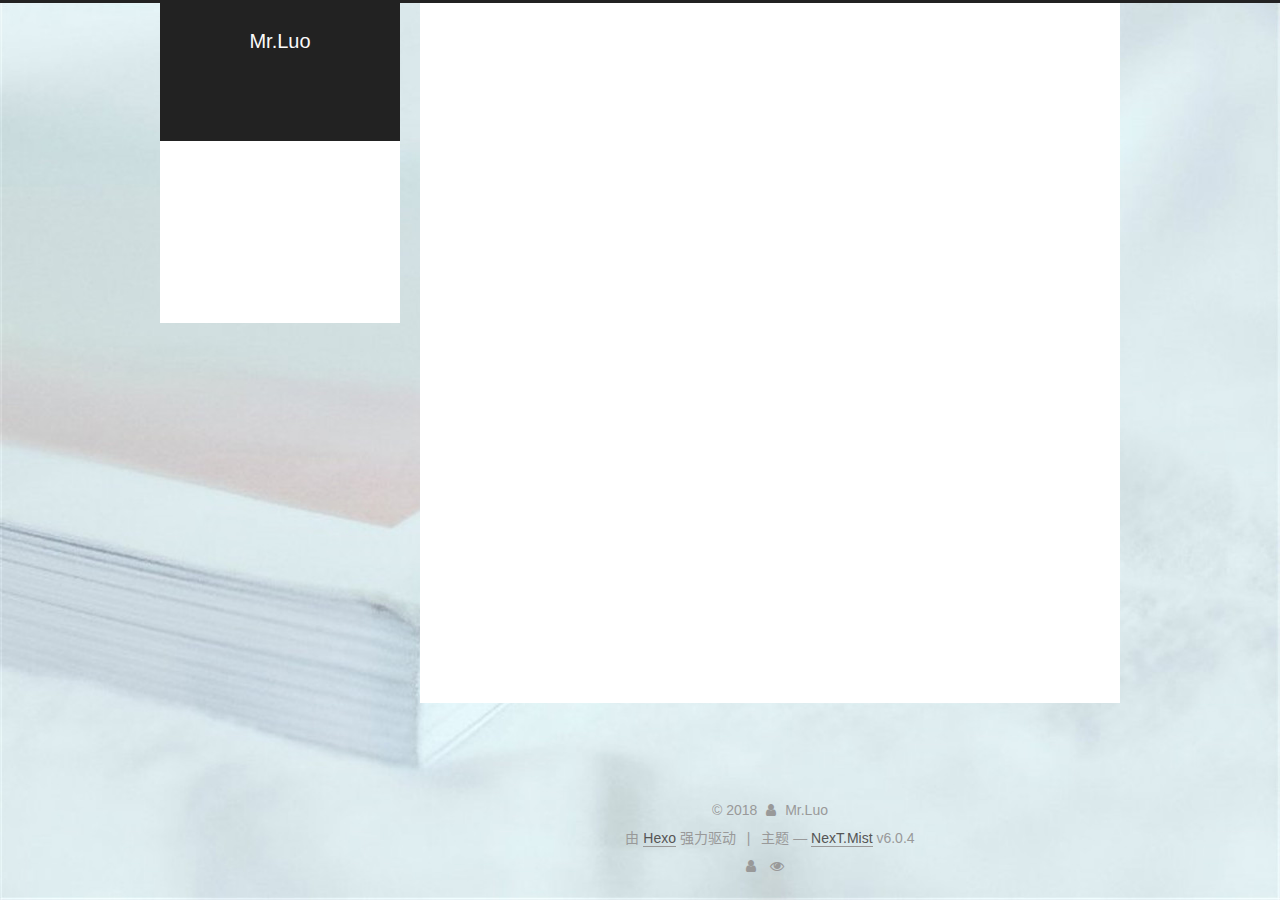
==== commit 700b6e5d: "Site updated: 2018-03-01 14:46:33" ====
--- a/index.html
+++ b/index.html
@@ -5,7 +5,7 @@
   
 
 
-<html class="theme-next pisces use-motion" lang="zh-CN">
+<html class="theme-next mist use-motion" lang="zh-CN">
 <head>
   <meta charset="UTF-8"/>
 <meta http-equiv="X-UA-Compatible" content="IE=edge" />
@@ -75,7 +75,7 @@
   var NexT = window.NexT || {};
   var CONFIG = {
     root: '/',
-    scheme: 'Pisces',
+    scheme: 'Mist',
     version: '6.0.4',
     sidebar: {"position":"left","display":"post","offset":12,"b2t":false,"scrollpercent":false,"onmobile":false},
     fancybox: false,
@@ -103,16 +103,16 @@
   <meta name="keywords" content="Hexo, NexT" />
 
 
-<meta name="description" content="My Blog">
+<meta name="description" content="Stay Hungry, Stay Foolish">
 <meta property="og:type" content="website">
-<meta property="og:title" content="Hexo">
+<meta property="og:title" content="Mr.Luo">
 <meta property="og:url" content="http://yoursite.com/index.html">
-<meta property="og:site_name" content="Hexo">
-<meta property="og:description" content="My Blog">
+<meta property="og:site_name" content="Mr.Luo">
+<meta property="og:description" content="Stay Hungry, Stay Foolish">
 <meta property="og:locale" content="zh-CN">
 <meta name="twitter:card" content="summary">
-<meta name="twitter:title" content="Hexo">
-<meta name="twitter:description" content="My Blog">
+<meta name="twitter:title" content="Mr.Luo">
+<meta name="twitter:description" content="Stay Hungry, Stay Foolish">
 
 
 
@@ -128,7 +128,7 @@
     sidebar: "",
   };
 </script>
-  <title>Hexo</title>
+  <title>Mr.Luo</title>
   
 
 
@@ -187,12 +187,12 @@
     <div class="custom-logo-site-title">
       <a href="/"  class="brand" rel="start">
         <span class="logo-line-before"><i></i></span>
-        <span class="site-title">Hexo</span>
+        <span class="site-title">Mr.Luo</span>
         <span class="logo-line-after"><i></i></span>
       </a>
     </div>
       
-        <p class="site-subtitle"></p>
+        <p class="site-subtitle">If you find a path with no obstacles, it probably doesn’t lead anywhere.</p>
       
   </div>
 
@@ -276,16 +276,16 @@
   
   
   <div class="post-block">
-    <link itemprop="mainEntityOfPage" href="http://yoursite.com/2018/02/28/第一篇博客/">
+    <link itemprop="mainEntityOfPage" href="http://yoursite.com/2018/02/28/Stay Hungry, Stay Foolish/">
 
     <span hidden itemprop="author" itemscope itemtype="http://schema.org/Person">
-      <meta itemprop="name" content="罗彪">
+      <meta itemprop="name" content="Mr.Luo">
       <meta itemprop="description" content="">
       <meta itemprop="image" content="/images/avatar.gif">
     </span>
 
     <span hidden itemprop="publisher" itemscope itemtype="http://schema.org/Organization">
-      <meta itemprop="name" content="Hexo">
+      <meta itemprop="name" content="Mr.Luo">
     </span>
 
     
@@ -295,7 +295,7 @@
         
           <h1 class="post-title" itemprop="name headline">
                 
-                <a class="post-title-link" href="/2018/02/28/第一篇博客/" itemprop="url">第一篇博客</a></h1>
+                <a class="post-title-link" href="/2018/02/28/Stay Hungry, Stay Foolish/" itemprop="url">Stay Hungry, Stay Foolish</a></h1>
         
 
         <div class="post-meta">
@@ -324,7 +324,7 @@
 
           
           
-             <span id="/2018/02/28/第一篇博客/" class="leancloud_visitors" data-flag-title="第一篇博客">
+             <span id="/2018/02/28/Stay Hungry, Stay Foolish/" class="leancloud_visitors" data-flag-title="Stay Hungry, Stay Foolish">
                <span class="post-meta-divider">|</span>
                <span class="post-meta-item-icon">
                  <i class="fa fa-eye"></i>
@@ -357,151 +357,17 @@
       
         
           
-            
-          
-        
-      
-    </div>
-
-    
-
-    
-    
-    
-
-    
-
-    
-
-    
-
-    <footer class="post-footer">
-      
-
-      
-
-      
-
-      
-      
-        <div class="post-eof"></div>
-      
-    </footer>
-  </div>
-  
-  
-  
-  </article>
-
-
-    
-      
-
-  
-
-  
-  
-  
-
-  
-
-  <article class="post post-type-normal" itemscope itemtype="http://schema.org/Article">
-  
-  
-  
-  <div class="post-block">
-    <link itemprop="mainEntityOfPage" href="http://yoursite.com/2018/02/28/hello-world/">
-
-    <span hidden itemprop="author" itemscope itemtype="http://schema.org/Person">
-      <meta itemprop="name" content="罗彪">
-      <meta itemprop="description" content="">
-      <meta itemprop="image" content="/images/avatar.gif">
-    </span>
-
-    <span hidden itemprop="publisher" itemscope itemtype="http://schema.org/Organization">
-      <meta itemprop="name" content="Hexo">
-    </span>
-
-    
-      <header class="post-header">
-
-        
-        
-          <h1 class="post-title" itemprop="name headline">
-                
-                <a class="post-title-link" href="/2018/02/28/hello-world/" itemprop="url">Hello World</a></h1>
-        
-
-        <div class="post-meta">
-          <span class="post-time">
-            
-              <span class="post-meta-item-icon">
-                <i class="fa fa-calendar-o"></i>
-              </span>
-              
-                <span class="post-meta-item-text">发表于</span>
-              
-              <time title="创建于" itemprop="dateCreated datePublished" datetime="2018-02-28T09:59:50+08:00">2018-02-28</time>
-            
-
-            
-            
-
-            
-          </span>
-
-          
-
-          
-            
-          
-
-          
-          
-             <span id="/2018/02/28/hello-world/" class="leancloud_visitors" data-flag-title="Hello World">
-               <span class="post-meta-divider">|</span>
-               <span class="post-meta-item-icon">
-                 <i class="fa fa-eye"></i>
-               </span>
-               
-                 <span class="post-meta-item-text">阅读次数&#58;</span>
-               
-                 <span class="leancloud-visitors-count"></span>
-             </span>
-          
-
-          
-
-          
-
-          
-
-        </div>
-      </header>
-    
-
-    
-    
-    
-    <div class="post-body" itemprop="articleBody">
-
-      
-      
-
-      
-        
-          
-            <p>Welcome to <a href="https://hexo.io/" target="_blank" rel="noopener">Hexo</a>! This is your very first post. Check <a href="https://hexo.io/docs/" target="_blank" rel="noopener">documentation</a> for more info. If you get any problems when using Hexo, you can find the answer in <a href="https://hexo.io/docs/troubleshooting.html" target="_blank" rel="noopener">troubleshooting</a> or you can ask me on <a href="https://github.com/hexojs/hexo/issues" target="_blank" rel="noopener">GitHub</a>.</p>
-<h2 id="Quick-Start"><a href="#Quick-Start" class="headerlink" title="Quick Start"></a>Quick Start</h2><h3 id="Create-a-new-post"><a href="#Create-a-new-post" class="headerlink" title="Create a new post"></a>Create a new post</h3><figure class="highlight bash"><table><tr><td class="gutter"><pre><span class="line">1</span><br></pre></td><td class="code"><pre><span class="line">$ hexo new <span class="string">"My New Post"</span></span><br></pre></td></tr></table></figure>
-<p>More info: <a href="https://hexo.io/docs/writing.html" target="_blank" rel="noopener">Writing</a></p>
-<h3 id="Run-server"><a href="#Run-server" class="headerlink" title="Run server"></a>Run server</h3><figure class="highlight bash"><table><tr><td class="gutter"><pre><span class="line">1</span><br></pre></td><td class="code"><pre><span class="line">$ hexo server</span><br></pre></td></tr></table></figure>
-<p>More info: <a href="https://hexo.io/docs/server.html" target="_blank" rel="noopener">Server</a></p>
-<h3 id="Generate-static-files"><a href="#Generate-static-files" class="headerlink" title="Generate static files"></a>Generate static files</h3><figure class="highlight bash"><table><tr><td class="gutter"><pre><span class="line">1</span><br></pre></td><td class="code"><pre><span class="line">$ hexo generate</span><br></pre></td></tr></table></figure>
-<p>More info: <a href="https://hexo.io/docs/generating.html" target="_blank" rel="noopener">Generating</a></p>
-<h3 id="Deploy-to-remote-sites"><a href="#Deploy-to-remote-sites" class="headerlink" title="Deploy to remote sites"></a>Deploy to remote sites</h3><figure class="highlight bash"><table><tr><td class="gutter"><pre><span class="line">1</span><br></pre></td><td class="code"><pre><span class="line">$ hexo deploy</span><br></pre></td></tr></table></figure>
-<p>More info: <a href="https://hexo.io/docs/deployment.html" target="_blank" rel="noopener">Deployment</a></p>
-
-          
+          这是苹果公司和Pixar动画工作室的CEO Steve Jobs于2005年6月12号在斯坦福大学的毕业典礼上面的演讲稿。
+
+I am honored to be with you today at your commencement from one of the finest universit
+          ...
+          <!--noindex-->
+          <div class="post-button text-center">
+            <a class="btn" href="/2018/02/28/Stay Hungry, Stay Foolish/#more" rel="contents">
+              阅读全文 &raquo;
+            </a>
+          </div>
+          <!--/noindex-->
         
       
     </div>
@@ -572,10 +438,10 @@
             
               <img class="site-author-image" itemprop="image"
                 src="/images/avatar.gif"
-                alt="罗彪" />
-            
-              <p class="site-author-name" itemprop="name">罗彪</p>
-              <p class="site-description motion-element" itemprop="description">My Blog</p>
+                alt="Mr.Luo" />
+            
+              <p class="site-author-name" itemprop="name">Mr.Luo</p>
+              <p class="site-description motion-element" itemprop="description">Stay Hungry, Stay Foolish</p>
           </div>
 
           
@@ -585,7 +451,7 @@
                 
                   <a href="/archives/">
                 
-                    <span class="site-state-item-count">2</span>
+                    <span class="site-state-item-count">1</span>
                     <span class="site-state-item-name">日志</span>
                   </a>
                 </div>
@@ -599,6 +465,20 @@
 
           
 
+          
+            <div class="links-of-author motion-element">
+              
+                <span class="links-of-author-item">
+                  <a href="https://github.com/SkylineChaser" target="_blank" title="GitHub"><i class="fa fa-fw fa-github"></i>GitHub</a>
+                  
+                </span>
+              
+                <span class="links-of-author-item">
+                  <a href="https://plus.google.com/yourname" target="_blank" title="Google"><i class="fa fa-fw fa-google"></i>Google</a>
+                  
+                </span>
+              
+            </div>
           
 
           
@@ -633,7 +513,7 @@
   <span class="with-love">
     <i class="fa fa-user"></i>
   </span>
-  <span class="author" itemprop="copyrightHolder">罗彪</span>
+  <span class="author" itemprop="copyrightHolder">Mr.Luo</span>
 
   
 
@@ -651,12 +531,30 @@
 
 
 
-  <div class="theme-info">主题 &mdash; <a class="theme-link" target="_blank" href="https://github.com/theme-next/hexo-theme-next">NexT.Pisces</a> v6.0.4</div>
-
-
-
-
-        
+  <div class="theme-info">主题 &mdash; <a class="theme-link" target="_blank" href="https://github.com/theme-next/hexo-theme-next">NexT.Mist</a> v6.0.4</div>
+
+
+
+
+        
+<div class="busuanzi-count">
+  <script async src="https://dn-lbstatics.qbox.me/busuanzi/2.3/busuanzi.pure.mini.js"></script>
+
+  
+    <span class="site-uv" title="总访客量">
+      <i class="fa fa-user"></i>
+      <span class="busuanzi-value" id="busuanzi_value_site_uv"></span>
+    </span>
+  
+
+  
+    <span class="site-pv" title="总访问量">
+      <i class="fa fa-eye"></i>
+      <span class="busuanzi-value" id="busuanzi_value_site_pv"></span>
+    </span>
+  
+</div>
+
 
 
 
@@ -703,6 +601,9 @@
 
 
 
+  
+  
+
 
 
 
@@ -728,6 +629,16 @@
     <script type="text/javascript" src="/lib/velocity/velocity.ui.min.js?v=1.2.1"></script>
   
 
+  
+  
+    <script type="text/javascript" src="/lib/three/three.min.js"></script>
+  
+
+  
+  
+    <script type="text/javascript" src="/lib/three/three-waves.min.js"></script>
+  
+
 
   
 
@@ -740,13 +651,6 @@
 
   
   
-
-
-  <script type="text/javascript" src="/js/src/affix.js?v=6.0.4"></script>
-
-  <script type="text/javascript" src="/js/src/schemes/pisces.js?v=6.0.4"></script>
-
-
 
   
 
--- a/css/main.css
+++ b/css/main.css
@@ -2791,3 +2791,9 @@
     text-align: justify;
   }
 }
+body {
+  background: url("/images/background.jpg") no-repeat fixed;
+  filter: "progid:DXImageTransform.Microsoft.AlphaImageLoader(sizingMethod='scale')";
+  -moz-background-size: 100% 100%;
+  background-size: 100% 100%;
+}
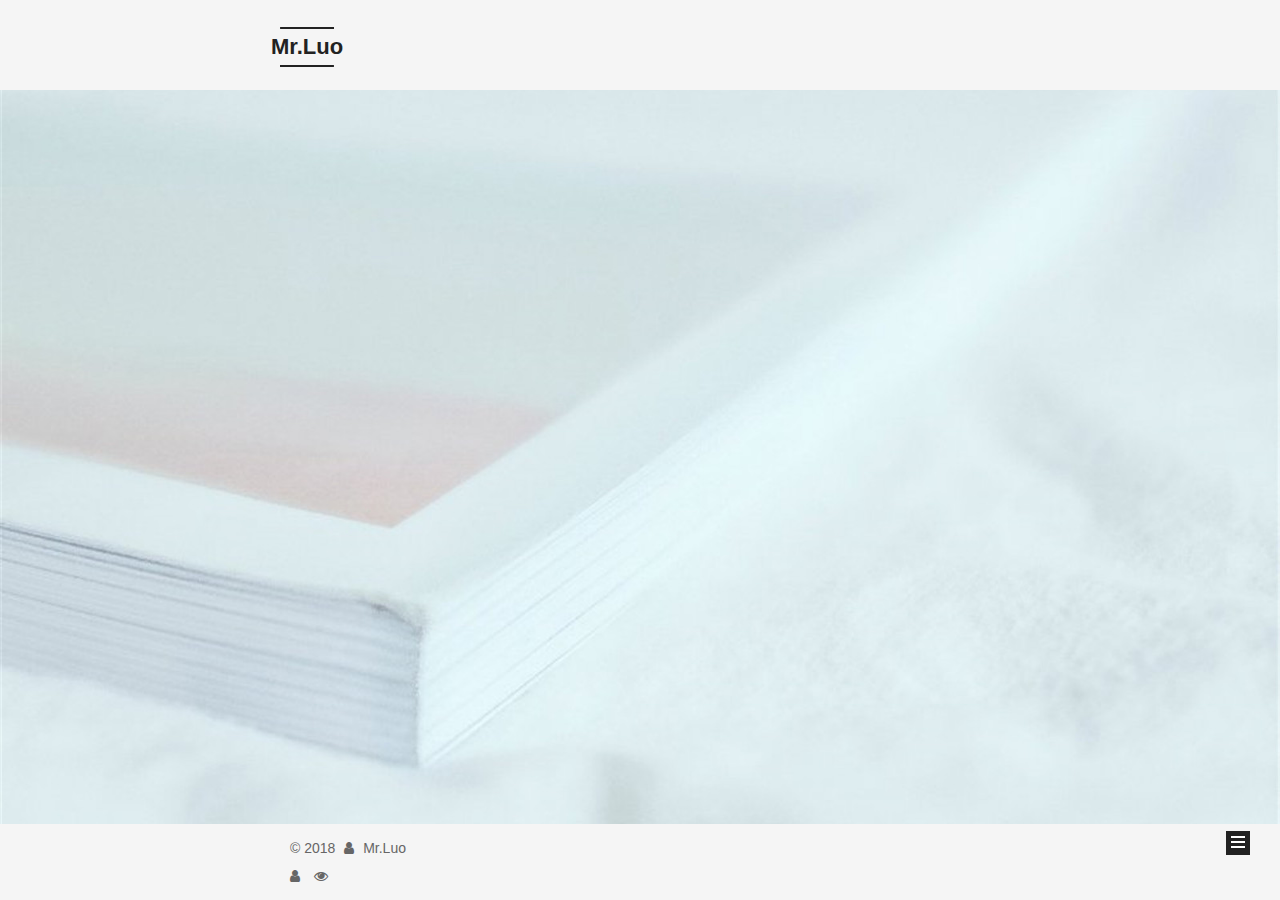
==== commit dad70fdd: "Site updated: 2018-03-01 15:29:53" ====
--- a/index.html
+++ b/index.html
@@ -317,6 +317,24 @@
           </span>
 
           
+            <span class="post-category" >
+            
+              <span class="post-meta-divider">|</span>
+            
+              <span class="post-meta-item-icon">
+                <i class="fa fa-folder-o"></i>
+              </span>
+              
+                <span class="post-meta-item-text">分类于</span>
+              
+              
+                <span itemprop="about" itemscope itemtype="http://schema.org/Thing"><a href="/categories/知识/" itemprop="url" rel="index"><span itemprop="name">知识</span></a></span>
+
+                
+                
+              
+            </span>
+          
 
           
             
@@ -458,7 +476,35 @@
               
 
               
-
+                
+                
+                <div class="site-state-item site-state-categories">
+                  <a href="/categories/index.html">
+                    
+                    
+                      
+                    
+                      
+                    
+                    <span class="site-state-item-count">1</span>
+                    <span class="site-state-item-name">分类</span>
+                  </a>
+                </div>
+              
+
+              
+                
+                
+                <div class="site-state-item site-state-tags">
+                  <a href="/tags/index.html">
+                    
+                    
+                      
+                    
+                    <span class="site-state-item-count">1</span>
+                    <span class="site-state-item-name">标签</span>
+                  </a>
+                </div>
               
             </nav>
           
@@ -523,15 +569,9 @@
 
 
 
-  <div class="powered-by">由 <a class="theme-link" target="_blank" href="https://hexo.io">Hexo</a> 强力驱动</div>
-
-
-
-  <span class="post-meta-divider">|</span>
-
-
-
-  <div class="theme-info">主题 &mdash; <a class="theme-link" target="_blank" href="https://github.com/theme-next/hexo-theme-next">NexT.Mist</a> v6.0.4</div>
+
+
+
 
 
 
--- a/css/main.css
+++ b/css/main.css
@@ -189,7 +189,7 @@
   font-size: 14px;
   line-height: 2;
   color: #555;
-  background: #f5f7f9;
+  background: #fff;
 }
 @media (max-width: 767px) {
   body {
@@ -227,51 +227,51 @@
   margin: 20px 0 15px;
 }
 h1 {
+  font-size: 24px;
+}
+@media (max-width: 767px) {
+  h1 {
+    font-size: 20px;
+  }
+}
+h2 {
   font-size: 22px;
 }
 @media (max-width: 767px) {
-  h1 {
+  h2 {
     font-size: 18px;
   }
 }
-h2 {
+h3 {
   font-size: 20px;
 }
 @media (max-width: 767px) {
-  h2 {
+  h3 {
     font-size: 16px;
   }
 }
-h3 {
+h4 {
   font-size: 18px;
 }
 @media (max-width: 767px) {
-  h3 {
+  h4 {
     font-size: 14px;
   }
 }
-h4 {
+h5 {
   font-size: 16px;
 }
 @media (max-width: 767px) {
-  h4 {
+  h5 {
     font-size: 12px;
   }
 }
-h5 {
+h6 {
   font-size: 14px;
 }
 @media (max-width: 767px) {
-  h5 {
+  h6 {
     font-size: 10px;
-  }
-}
-h6 {
-  font-size: 12px;
-}
-@media (max-width: 767px) {
-  h6 {
-    font-size: 8px;
   }
 }
 p {
@@ -488,8 +488,8 @@
   margin: 20px 0;
   padding: 0;
   font-size: 14px;
-  color: #4d4d4c;
-  background: #f7f7f7;
+  color: #c5c8c6;
+  background: #1d1f21;
   line-height: 1.6;
 }
 pre,
@@ -509,7 +509,7 @@
 }
 pre code {
   padding: 0;
-  color: #4d4d4c;
+  color: #c5c8c6;
   background: none;
   text-shadow: none;
 }
@@ -532,7 +532,7 @@
 }
 .highlight figcaption {
   font-size: 1em;
-  color: #4d4d4c;
+  color: #c5c8c6;
   line-height: 1em;
   margin-bottom: 1em;
 }
@@ -546,23 +546,23 @@
 }
 .highlight figcaption a {
   float: right;
-  color: #4d4d4c;
+  color: #c5c8c6;
 }
 .highlight figcaption a:hover {
-  border-bottom-color: #4d4d4c;
+  border-bottom-color: #c5c8c6;
 }
 .highlight .gutter pre {
   padding-left: 10px;
   padding-right: 10px;
-  color: #869194;
+  color: #888f96;
   text-align: right;
-  background-color: #eff2f3;
+  background-color: #000;
 }
 .highlight .code pre {
   width: 100%;
   padding-left: 10px;
   padding-right: 10px;
-  background-color: #f7f7f7;
+  background-color: #1d1f21;
 }
 .highlight .line {
   height: 20px;
@@ -580,16 +580,16 @@
   border: none;
 }
 pre .deletion {
-  background: #fdd;
+  background: #008000;
 }
 pre .addition {
-  background: #dfd;
+  background: #800000;
 }
 pre .meta {
-  color: #8959a8;
+  color: #b294bb;
 }
 pre .comment {
-  color: #8e908c;
+  color: #969896;
 }
 pre .variable,
 pre .attribute,
@@ -603,7 +603,7 @@
 pre .css .id,
 pre .css .class,
 pre .css .pseudo {
-  color: #c82829;
+  color: #c66;
 }
 pre .number,
 pre .preprocessor,
@@ -612,7 +612,7 @@
 pre .params,
 pre .constant,
 pre .command {
-  color: #f5871f;
+  color: #de935f;
 }
 pre .ruby .class .title,
 pre .css .rules .attribute,
@@ -625,11 +625,11 @@
 pre .special,
 pre .number,
 pre .formula {
-  color: #718c00;
+  color: #b5bd68;
 }
 pre .title,
 pre .css .hexcolor {
-  color: #3e999f;
+  color: #8abeb7;
 }
 pre .function,
 pre .python .decorator,
@@ -639,11 +639,11 @@
 pre .perl .sub,
 pre .javascript .title,
 pre .coffeescript .title {
-  color: #4271ae;
+  color: #81a2be;
 }
 pre .keyword,
 pre .javascript .function {
-  color: #8959a8;
+  color: #b294bb;
 }
 .full-image.full-image.full-image.full-image {
   border: none;
@@ -935,10 +935,10 @@
   padding: 0 20px;
   font-size: 14px;
   color: #555;
-  background: #fff;
-  border: 2px solid #555;
+  background: transparent;
+  border: 2px solid #222;
   text-decoration: none;
-  border-radius: 2px;
+  border-radius: 0;
   transition-property: background-color;
   transition-duration: 0.2s;
   transition-timing-function: ease-in-out;
@@ -947,8 +947,8 @@
 }
 .btn:hover {
   border-color: #222;
-  color: #fff;
-  background: #222;
+  color: #222;
+  background: #fff;
 }
 .btn +.btn {
   margin: 0 0 8px 8px;
@@ -1042,6 +1042,12 @@
 }
 .comments {
   margin: 60px 20px 0;
+}
+body {
+  background: url("/images/background.jpg") no-repeat fixed;
+  filter: "progid:DXImageTransform.Microsoft.AlphaImageLoader(sizingMethod='scale')";
+  -moz-background-size: 100% 100%;
+  background-size: 100% 100%;
 }
 .tag-cloud {
   text-align: center;
@@ -1060,7 +1066,7 @@
   width: 24px;
   background: #222;
   font-size: 12px;
-  opacity: 0.6;
+  opacity: 1;
   color: #fff;
   cursor: pointer;
   text-align: center;
@@ -1081,7 +1087,7 @@
   }
 }
 .back-to-top.back-to-top-on {
-  bottom: 30px;
+  bottom: 19px;
 }
 .header {
   background: transparent;
@@ -1095,7 +1101,7 @@
 }
 .site-meta {
   margin: 0;
-  text-align: center;
+  text-align: left;
 }
 @media (max-width: 767px) {
   .site-meta {
@@ -1106,12 +1112,12 @@
   position: relative;
   display: inline-block;
   padding: 0 40px;
-  color: #fff;
+  color: #222;
   background: #222;
   border-bottom: none;
 }
 .brand:hover {
-  color: #fff;
+  color: #222;
 }
 .logo {
   display: inline-block;
@@ -1130,7 +1136,7 @@
 .site-subtitle {
   margin-top: 10px;
   font-size: 13px;
-  color: #ddd;
+  color: #999;
 }
 .use-motion .brand {
   opacity: 0;
@@ -1343,7 +1349,7 @@
 .posts-collapse {
   position: relative;
   z-index: 1010;
-  margin-left: 55px;
+  margin-left: 0;
 }
 .posts-collapse::after {
   content: " ";
@@ -1636,6 +1642,126 @@
 .fancybox-close:hover {
   border: none;
 }
+#rewardButton {
+  cursor: pointer;
+  border: 0;
+  outline: 0;
+  border-radius: 5px;
+  padding: 0;
+  margin: 0;
+  letter-spacing: normal;
+  text-transform: none;
+  text-indent: 0px;
+  text-shadow: none;
+}
+#rewardButton span {
+  display: inline-block;
+  width: 80px;
+  height: 35px;
+  border-radius: 5px;
+  color: #fff;
+  font-weight: 400;
+  font-style: normal;
+  font-variant: normal;
+  font-stretch: normal;
+  font-size: 18px;
+  font-family: "Microsoft Yahei";
+  background: #f44336;
+}
+#rewardButton span:hover {
+  background: #f7877f;
+}
+#QR {
+  padding-top: 20px;
+}
+#QR a {
+  border: 0;
+}
+#QR img {
+  width: 180px;
+  max-width: 100%;
+  display: inline-block;
+  margin: 0.8em 2em 0 2em;
+}
+#wechat:hover p {
+  animation: roll 0.1s infinite linear;
+  -webkit-animation: roll 0.1s infinite linear;
+  -moz-animation: roll 0.1s infinite linear;
+}
+#alipay:hover p {
+  animation: roll 0.1s infinite linear;
+  -webkit-animation: roll 0.1s infinite linear;
+  -moz-animation: roll 0.1s infinite linear;
+}
+#bitcoin:hover p {
+  animation: roll 0.1s infinite linear;
+  -webkit-animation: roll 0.1s infinite linear;
+  -moz-animation: roll 0.1s infinite linear;
+}
+@-moz-keyframes roll {
+  from {
+    -webkit-transform: rotateZ(30deg);
+    -moz-transform: rotateZ(30deg);
+    -ms-transform: rotateZ(30deg);
+    -o-transform: rotateZ(30deg);
+    transform: rotateZ(30deg);
+  }
+  to {
+    -webkit-transform: rotateZ(-30deg);
+    -moz-transform: rotateZ(-30deg);
+    -ms-transform: rotateZ(-30deg);
+    -o-transform: rotateZ(-30deg);
+    transform: rotateZ(-30deg);
+  }
+}
+@-webkit-keyframes roll {
+  from {
+    -webkit-transform: rotateZ(30deg);
+    -moz-transform: rotateZ(30deg);
+    -ms-transform: rotateZ(30deg);
+    -o-transform: rotateZ(30deg);
+    transform: rotateZ(30deg);
+  }
+  to {
+    -webkit-transform: rotateZ(-30deg);
+    -moz-transform: rotateZ(-30deg);
+    -ms-transform: rotateZ(-30deg);
+    -o-transform: rotateZ(-30deg);
+    transform: rotateZ(-30deg);
+  }
+}
+@-o-keyframes roll {
+  from {
+    -webkit-transform: rotateZ(30deg);
+    -moz-transform: rotateZ(30deg);
+    -ms-transform: rotateZ(30deg);
+    -o-transform: rotateZ(30deg);
+    transform: rotateZ(30deg);
+  }
+  to {
+    -webkit-transform: rotateZ(-30deg);
+    -moz-transform: rotateZ(-30deg);
+    -ms-transform: rotateZ(-30deg);
+    -o-transform: rotateZ(-30deg);
+    transform: rotateZ(-30deg);
+  }
+}
+@keyframes roll {
+  from {
+    -webkit-transform: rotateZ(30deg);
+    -moz-transform: rotateZ(30deg);
+    -ms-transform: rotateZ(30deg);
+    -o-transform: rotateZ(30deg);
+    transform: rotateZ(30deg);
+  }
+  to {
+    -webkit-transform: rotateZ(-30deg);
+    -moz-transform: rotateZ(-30deg);
+    -ms-transform: rotateZ(-30deg);
+    -o-transform: rotateZ(-30deg);
+    transform: rotateZ(-30deg);
+  }
+}
 .rtl.post-body p,
 .rtl.post-body a,
 .rtl.post-body h1,
@@ -1735,20 +1861,20 @@
   display: block;
   margin: 0 auto;
   padding: 2px;
-  max-width: 120px;
+  max-width: 96px;
   height: auto;
-  border: 1px solid #eee;
+  border: 2px solid #333;
 }
 .site-author-name {
-  margin: 0;
+  margin: 5px 0 0;
   text-align: center;
-  color: #222;
-  font-weight: 600;
+  color: #f5f5f5;
+  font-weight: normal;
 }
 .site-description {
-  margin-top: 0;
+  margin-top: 5px;
   text-align: center;
-  font-size: 13px;
+  font-size: 14px;
   color: #999;
 }
 .site-state {
@@ -1760,7 +1886,7 @@
 .site-state-item {
   display: inline-block;
   padding: 0 15px;
-  border-left: 1px solid #eee;
+  border-left: 1px solid #333;
 }
 .site-state-item:first-child {
   border-left: none;
@@ -1773,11 +1899,11 @@
   text-align: center;
   color: inherit;
   font-weight: 600;
-  font-size: 16px;
+  font-size: 18px;
 }
 .site-state-item-name {
   font-size: 13px;
-  color: #999;
+  color: inherit;
 }
 .feed-link {
   margin-top: 20px;
@@ -1821,7 +1947,7 @@
   width: 4px;
   height: 4px;
   border-radius: 50%;
-  background: #ebcbfe;
+  background: #e5fb36;
 }
 .links-of-blogroll {
   font-size: 13px;
@@ -1859,7 +1985,7 @@
   color: #555;
 }
 .sidebar-nav li:hover {
-  color: #fc6423;
+  color: #f5f5f5;
 }
 .page-post-detail .sidebar-nav-toc {
   padding: 0 5px;
@@ -1868,11 +1994,11 @@
   margin-left: 10px;
 }
 .sidebar-nav .sidebar-nav-active {
-  color: #fc6423;
-  border-bottom-color: #fc6423;
+  color: #87daff;
+  border-bottom-color: #87daff;
 }
 .sidebar-nav .sidebar-nav-active:hover {
-  color: #fc6423;
+  color: #87daff;
 }
 .sidebar-panel {
   display: none;
@@ -1905,12 +2031,12 @@
   transition-timing-function: ease-in-out;
   transition-delay: 0s;
   transition-property: all;
-  color: #666;
+  color: #999;
+  border-bottom-color: #555;
+}
+.post-toc ol a:hover {
+  color: #ccc;
   border-bottom-color: #ccc;
-}
-.post-toc ol a:hover {
-  color: #000;
-  border-bottom-color: #000;
 }
 .post-toc .nav-item {
   overflow: hidden;
@@ -1931,14 +2057,14 @@
   display: block;
 }
 .post-toc .nav .active > a {
-  color: #fc6423;
-  border-bottom-color: #fc6423;
+  color: #87daff;
+  border-bottom-color: #87daff;
 }
 .post-toc .nav .active-current > a {
-  color: #fc6423;
+  color: #87daff;
 }
 .post-toc .nav .active-current > a:hover {
-  color: #fc6423;
+  color: #87daff;
 }
 .footer {
   font-size: 14px;
@@ -2109,16 +2235,6 @@
   transform: translate(-50%, -50%);
   color: #ccc;
 }
-@media (min-width: 768px) and (max-width: 991px) {
-  .busuanzi-count {
-    width: auto;
-  }
-}
-@media (max-width: 767px) {
-  .busuanzi-count {
-    width: auto;
-  }
-}
 .site-uv,
 .site-pv,
 .page-pv {
@@ -2347,7 +2463,7 @@
   }
 }
 .page-post-detail .sidebar-toggle-line {
-  background: #fc6423;
+  background: #87daff;
 }
 .page-post-detail .comments {
   overflow: hidden;
@@ -2370,430 +2486,330 @@
 ul.breadcrumb li+li:last-child {
   font-weight: bold;
 }
+a {
+  border-bottom-color: #ccc;
+}
+hr {
+  margin: 20px 0;
+  height: 2px;
+}
+.main-inner {
+  margin-top: 80px;
+}
 .header {
-  position: relative;
-  margin: 0 auto;
-  width: 960px;
-}
-@media (min-width: 768px) and (max-width: 991px) {
-  .header {
-    width: auto;
-  }
-}
-@media (max-width: 767px) {
-  .header {
-    width: auto;
-  }
+  background: #f5f5f5;
 }
 .header-inner {
-  position: absolute;
-  top: 0;
-  overflow: hidden;
-  padding: 0;
-  width: 240px;
-  background: #fff;
-  box-shadow: initial;
-  border-radius: initial;
-}
-@media (min-width: 1600px) {
-  .container .header-inner {
-    width: 240px;
-  }
-}
-@media (min-width: 768px) and (max-width: 991px) {
-  .header-inner {
-    position: relative;
-    width: auto;
-    border-radius: initial;
-  }
-}
-@media (max-width: 767px) {
-  .header-inner {
-    position: relative;
-    width: auto;
-    border-radius: initial;
-  }
-}
-.main:before,
-.main:after {
+  padding: 25px 0 20px;
+}
+.header-inner:before,
+.header-inner:after {
   content: " ";
   display: table;
 }
-.main:after {
+.header-inner:after {
   clear: both;
 }
-@media (min-width: 768px) and (max-width: 991px) {
-  .main {
-    padding-bottom: 100px;
-  }
-}
-@media (max-width: 767px) {
-  .main {
-    padding-bottom: 100px;
-  }
-}
-.container .main-inner {
-  width: 960px;
-}
-@media (min-width: 768px) and (max-width: 991px) {
+@media (max-width: 767px) {
+  .header-inner {
+    width: auto;
+    margin-bottom: 50px;
+    padding: 10px;
+  }
+}
+.site-meta {
+  float: left;
+  margin-left: -20px;
+  line-height: normal;
+}
+@media (max-width: 767px) {
+  .site-meta {
+    margin-left: 10px;
+  }
+}
+.site-meta .brand {
+  padding: 2px 1px;
+  background: none;
+}
+@media (max-width: 767px) {
+  .site-meta .brand {
+    display: block;
+  }
+}
+.site-meta .logo {
+  display: none;
+}
+.site-meta .site-title {
+  font-size: 22px;
+  font-weight: bolder;
+}
+@media (max-width: 767px) {
+  .site-meta .site-title {
+    line-height: 34px;
+  }
+}
+.logo-line-before,
+.logo-line-after {
+  display: block;
+  overflow: hidden;
+  margin: 0 auto;
+  width: 75%;
+}
+@media (max-width: 767px) {
+  .logo-line-before,
+  .logo-line-after {
+    display: none;
+  }
+}
+.logo-line-before i,
+.logo-line-after i {
+  position: relative;
+  display: block;
+  height: 2px;
+  background: #222;
+}
+@media (max-width: 767px) {
+  .logo-line-before i,
+  .logo-line-after i {
+    height: 3px;
+  }
+}
+.use-motion .logo-line-before i {
+  left: -100%;
+}
+.use-motion .logo-line-after i {
+  right: -100%;
+}
+.site-subtitle {
+  display: none;
+}
+.site-nav-toggle {
+  position: static;
+  float: right;
+}
+.menu {
+  float: right;
+  margin: 8px 0 0 0;
+}
+@media (max-width: 767px) {
+  .menu {
+    margin: 20px 0 0 0;
+    padding: 0;
+  }
+}
+.menu br {
+  display: none;
+}
+.menu .menu-item {
+  margin: 0;
+}
+@media (max-width: 767px) {
+  .menu .menu-item {
+    display: block;
+  }
+}
+.menu .menu-item .badge {
+  display: inline-block;
+  padding: 1px 4px;
+  margin-left: 5px;
+  font-weight: 700;
+  line-height: 1;
+  color: #555;
+  text-align: center;
+  white-space: nowrap;
+  background-color: #fff;
+  border-radius: 10px;
+  text-shadow: 1px 1px 0px rgba(0,0,0,0.1);
+}
+@media (max-width: 767px) {
+  .menu .menu-item .badge {
+    float: right;
+    margin: 0.35em 0 0 0;
+  }
+}
+.menu .menu-item a {
+  padding: 0 10px;
+  border: none;
+  border-radius: 2px;
+  transition-property: background;
+}
+@media (max-width: 767px) {
+  .menu .menu-item a {
+    text-align: left;
+  }
+}
+.menu .menu-item a:hover,
+.menu-item-active a {
+  background: #e1e1e1;
+}
+.menu a::before {
+  display: none;
+}
+@media (max-width: 767px) {
+  .menu a::before {
+    display: block;
+  }
+}
+@media (max-width: 767px) {
+  .menu {
+    float: none;
+  }
+}
+.site-search form {
+  display: none;
+}
+.posts-expand {
+  padding-top: 0;
+}
+.posts-expand .post-title,
+.posts-expand .post-meta {
+  text-align: left;
+}
+@media (max-width: 767px) {
+  .posts-expand .post-title,
+  .posts-expand .post-meta {
+    text-align: center;
+  }
+}
+.posts-expand .post-eof {
+  display: none;
+}
+.posts-expand .post {
+  margin-top: 120px;
+}
+.posts-expand .post:first-child {
+  margin-top: 0;
+}
+.posts-expand .post-meta {
+  margin-top: 5px;
+  margin-bottom: 20px;
+}
+.posts-expand .post-title {
+  position: relative;
+  font-size: 26px;
+  font-weight: 400;
+}
+@media (max-width: 767px) {
+  .posts-expand .post-title {
+    font-size: 22px;
+  }
+}
+@media (min-width: 1600px) {
+  .posts-expand .post-title {
+    font-size: 26px;
+  }
+}
+.posts-expand .post-title:hover:before {
+  background: #222;
+}
+@media (max-width: 767px) {
+  .posts-expand .post-body {
+    font-size: 12px;
+  }
+}
+.posts-expand .post-body img {
+  margin: 0;
+}
+.posts-expand .post-tags {
+  text-align: left;
+}
+.posts-expand .post-tags a {
+  padding: 1px 5px;
+  background: #f5f5f5;
+  border-bottom: none;
+}
+.posts-expand .post-tags a:hover {
+  background: #ccc;
+}
+.posts-expand .post-nav {
+  margin-top: 40px;
+}
+.post-button {
+  margin-top: 20px;
+  text-align: left;
+}
+.post-button a {
+  padding: 0;
+  font-size: 14px;
+  background: none;
+  border: none;
+  border-bottom: 2px solid #666;
+  transition-property: border;
+}
+@media (max-width: 767px) {
+  .post-button a {
+    font-size: 12px;
+  }
+}
+@media (min-width: 1600px) {
+  .post-button a {
+    font-size: 16px;
+  }
+}
+.post-button a:hover {
+  border-bottom-color: #222;
+}
+.links-of-blogroll-inline .links-of-blogroll-item {
+  display: inline-block;
+}
+.btn {
+  padding: 0 10px;
+  border-width: 2px;
+  border-radius: 0;
+}
+.headband {
+  display: none;
+}
+.site-search {
+  position: relative;
+  float: right;
+  margin-top: 5px;
+  padding-top: 3px;
+}
+@media (max-width: 767px) {
+  .site-search {
+    float: none;
+    padding: 0 10px;
+  }
+}
+@media (max-width: 767px) {
   .container .main-inner {
     width: auto;
   }
 }
-@media (max-width: 767px) {
-  .container .main-inner {
-    width: auto;
-  }
-}
-.content-wrap {
-  float: right;
-  box-sizing: border-box;
-  padding: 40px;
-  width: 700px;
-  background: #fff;
-  min-height: 700px;
-  box-shadow: initial;
-  border-radius: initial;
-}
-@media (min-width: 768px) and (max-width: 991px) {
-  .content-wrap {
-    width: 100%;
-    padding: 20px;
-    border-radius: initial;
-  }
-}
-@media (max-width: 767px) {
-  .content-wrap {
-    width: 100%;
-    padding: 20px;
-    min-height: auto;
-    border-radius: initial;
-  }
-}
-.sidebar {
-  position: static;
-  float: left;
-  margin-top: 300px;
-  width: 240px;
-  background: #f5f7f9;
-  box-shadow: none;
-}
-@media (min-width: 768px) and (max-width: 991px) {
-  .sidebar {
-    display: none;
-  }
-}
-@media (max-width: 767px) {
-  .sidebar {
-    display: none;
-  }
-}
-.sidebar-toggle {
+.page-post-detail .post-title,
+.page-post-detail .post-meta {
+  text-align: center;
+}
+.page-post-detail .post-title:before {
   display: none;
 }
+.page-post-detail .post-meta {
+  margin-bottom: 60px;
+}
+.pagination {
+  margin: 120px 0 0;
+  text-align: left;
+}
+@media (max-width: 767px) {
+  .pagination {
+    margin: 80px 10px 0;
+    text-align: center;
+  }
+}
+.footer {
+  margin-top: 80px;
+  padding: 10px 0;
+  background: #f5f5f5;
+  color: #666;
+}
 .footer-inner {
-  width: 960px;
-  padding-left: 260px;
-}
-@media (min-width: 768px) and (max-width: 991px) {
+  margin: 0 auto;
+  text-align: left;
+}
+@media (max-width: 767px) {
   .footer-inner {
     width: auto;
-    padding-left: 0 !important;
-    padding-right: 0 !important;
-  }
-}
-@media (max-width: 767px) {
-  .footer-inner {
-    width: auto;
-    padding-left: 0 !important;
-    padding-right: 0 !important;
-  }
-}
-.sidebar-position-right .header-inner {
-  right: 0;
-}
-.sidebar-position-right .content-wrap {
-  float: left;
-}
-.sidebar-position-right .sidebar {
-  float: right;
-}
-.sidebar-position-right .footer-inner {
-  padding-left: 0;
-  padding-right: 260px;
-}
-.site-brand-wrapper {
-  position: relative;
-}
-.site-meta {
-  padding: 20px 0;
-  color: #fff;
-  background: #222;
-}
-@media (min-width: 768px) and (max-width: 991px) {
-  .site-meta {
-    box-shadow: 0 0 16px rgba(0,0,0,0.5);
-  }
-}
-@media (max-width: 767px) {
-  .site-meta {
-    box-shadow: 0 0 16px rgba(0,0,0,0.5);
-  }
-}
-.brand {
-  padding: 0;
-  background: none;
-}
-.brand:hover {
-  color: #fff;
-}
-.site-subtitle {
-  margin: 10px 10px 0;
-  font-weight: initial;
-}
-.site-search form {
-  display: none;
-}
-.site-nav {
-  border-top: none;
-}
-@media (min-width: 768px) and (max-width: 991px) {
-  .site-nav {
-    display: none !important;
-  }
-}
-@media (min-width: 768px) and (max-width: 991px) {
-  .site-nav-on {
-    display: block !important;
-  }
-}
-.menu .menu-item {
-  display: block;
-  margin: 0;
-}
-.menu .menu-item a {
-  position: relative;
-  box-sizing: border-box;
-  padding: 5px 20px;
-  text-align: left;
-  line-height: inherit;
-  transition-property: background-color;
-  transition-duration: 0.2s;
-  transition-timing-function: ease-in-out;
-  transition-delay: 0s;
-}
-.menu .menu-item a:hover,
-.menu-item-active a {
-  background: #f9f9f9;
-  border-bottom-color: #fff;
-}
-.menu .menu-item .badge {
-  display: inline-block;
-  padding: 2px 5px;
-  font-weight: 700;
-  line-height: 1;
-  color: #fff;
-  text-align: center;
-  white-space: nowrap;
-  vertical-align: middle;
-  background-color: #ccc;
-  border-radius: 10px;
-  float: right;
-  margin: 0.35em 0 0 0;
-  text-shadow: 1px 1px 0px rgba(0,0,0,0.1);
-}
-.menu .menu-item br {
-  display: none;
-}
-.menu-item-active a:after {
-  content: " ";
-  position: absolute;
-  top: 50%;
-  margin-top: -3px;
-  right: 15px;
-  width: 6px;
-  height: 6px;
-  border-radius: 50%;
-  background-color: #bbb;
-}
-.btn-bar {
-  background-color: #fff;
-}
-.site-nav-toggle {
-  left: 20px;
-  top: 50%;
-  -webkit-transform: translateY(-50%);
-  -webkit-transform: translateY(-50%);
-  -moz-transform: translateY(-50%);
-  -ms-transform: translateY(-50%);
-  -o-transform: translateY(-50%);
-  transform: translateY(-50%);
-}
-@media (min-width: 768px) and (max-width: 991px) {
-  .site-nav-toggle {
-    display: block;
-  }
-}
-.use-motion .sidebar .motion-element {
-  opacity: 1;
-}
-.sidebar {
-  margin-left: -100%;
-  right: auto;
-  bottom: auto;
-  -webkit-transform: none;
-}
-.sidebar-inner {
-  box-sizing: border-box;
-  width: 240px;
-  color: #555;
-  background: #fff;
-  box-shadow: initial;
-  border-radius: initial;
-  opacity: 0;
-}
-.sidebar-inner.affix {
-  position: fixed;
-  top: 12px;
-}
-.sidebar-inner.affix-bottom {
-  position: absolute;
-}
-.site-overview {
-  text-align: left;
-}
-.site-author:before,
-.site-author:after {
-  content: " ";
-  display: table;
-}
-.site-author:after {
-  clear: both;
-}
-.sidebar a,
-.sidebar .exturl {
-  color: #555;
-}
-.sidebar a:hover,
-.sidebar .exturl:hover {
-  color: #222;
-}
-.site-state-item {
-  padding: 0 10px;
-}
-.links-of-author-item a:before,
-.links-of-author-item .exturl:before {
-  display: none;
-}
-.links-of-author-item a,
-.links-of-author-item .exturl {
-  border-bottom: none;
-  text-decoration: underline;
-}
-.feed-link {
-  border-top: 1px dotted #ccc;
-  border-bottom: 1px dotted #ccc;
-  text-align: center;
-}
-.feed-link a {
-  display: block;
-  color: #fc6423;
-  border: none;
-}
-.feed-link a:hover {
-  background: none;
-  color: #e34603;
-}
-.feed-link a:hover i {
-  color: #e34603;
-}
-.links-of-author {
-  display: flex;
-  flex-wrap: wrap;
-  justify-content: center;
-}
-.links-of-author .exturl {
-  font-size: 13px;
-}
-.links-of-author-item {
-  margin: 5px 0 0;
-  width: 50%;
-}
-.links-of-author-item a,
-.links-of-author-item .exturl {
-  max-width: 216px;
-  box-sizing: border-box;
-  display: inline-block;
-  margin-right: 0;
-  margin-bottom: 0;
-  padding: 0 5px;
-  overflow: hidden;
-  white-space: nowrap;
-  text-overflow: ellipsis;
-}
-.links-of-author-item a,
-.links-of-author-item .exturl {
-  display: block;
-  text-decoration: none;
-}
-.links-of-author-item a:hover,
-.links-of-author-item .exturl:hover {
-  border-radius: 4px;
-  background: #eee;
-}
-.links-of-author-item .fa {
-  margin-right: 2px;
-  font-size: 16px;
-}
-.links-of-author-item .fa-globe {
-  font-size: 15px;
-}
-.links-of-blogroll {
-  text-align: center;
-  margin-top: 20px;
-  padding: 3px 0 0;
-  border-top: 1px dotted #ccc;
-}
-.links-of-blogroll-title {
-  margin-top: 0;
-}
-.links-of-blogroll-item {
-  padding: 0;
-}
-.links-of-blogroll-inline:before,
-.links-of-blogroll-inline:after {
-  content: " ";
-  display: table;
-}
-.links-of-blogroll-inline:after {
-  clear: both;
-}
-.links-of-blogroll-inline .links-of-blogroll-item {
-  margin: 5px 0 0;
-  width: 50%;
-  display: inline-block;
-  width: unset;
-}
-.links-of-blogroll-inline .links-of-blogroll-item a,
-.links-of-blogroll-inline .links-of-blogroll-item .exturl {
-  max-width: 216px;
-  box-sizing: border-box;
-  display: inline-block;
-  margin-right: 0;
-  margin-bottom: 0;
-  padding: 0 5px;
-  overflow: hidden;
-  white-space: nowrap;
-  text-overflow: ellipsis;
-}
-@media (max-width: 767px) {
-  .post-body {
-    text-align: justify;
-  }
-}
-body {
-  background: url("/images/background.jpg") no-repeat fixed;
-  filter: "progid:DXImageTransform.Microsoft.AlphaImageLoader(sizingMethod='scale')";
-  -moz-background-size: 100% 100%;
-  background-size: 100% 100%;
-}
+    text-align: center;
+  }
+}
